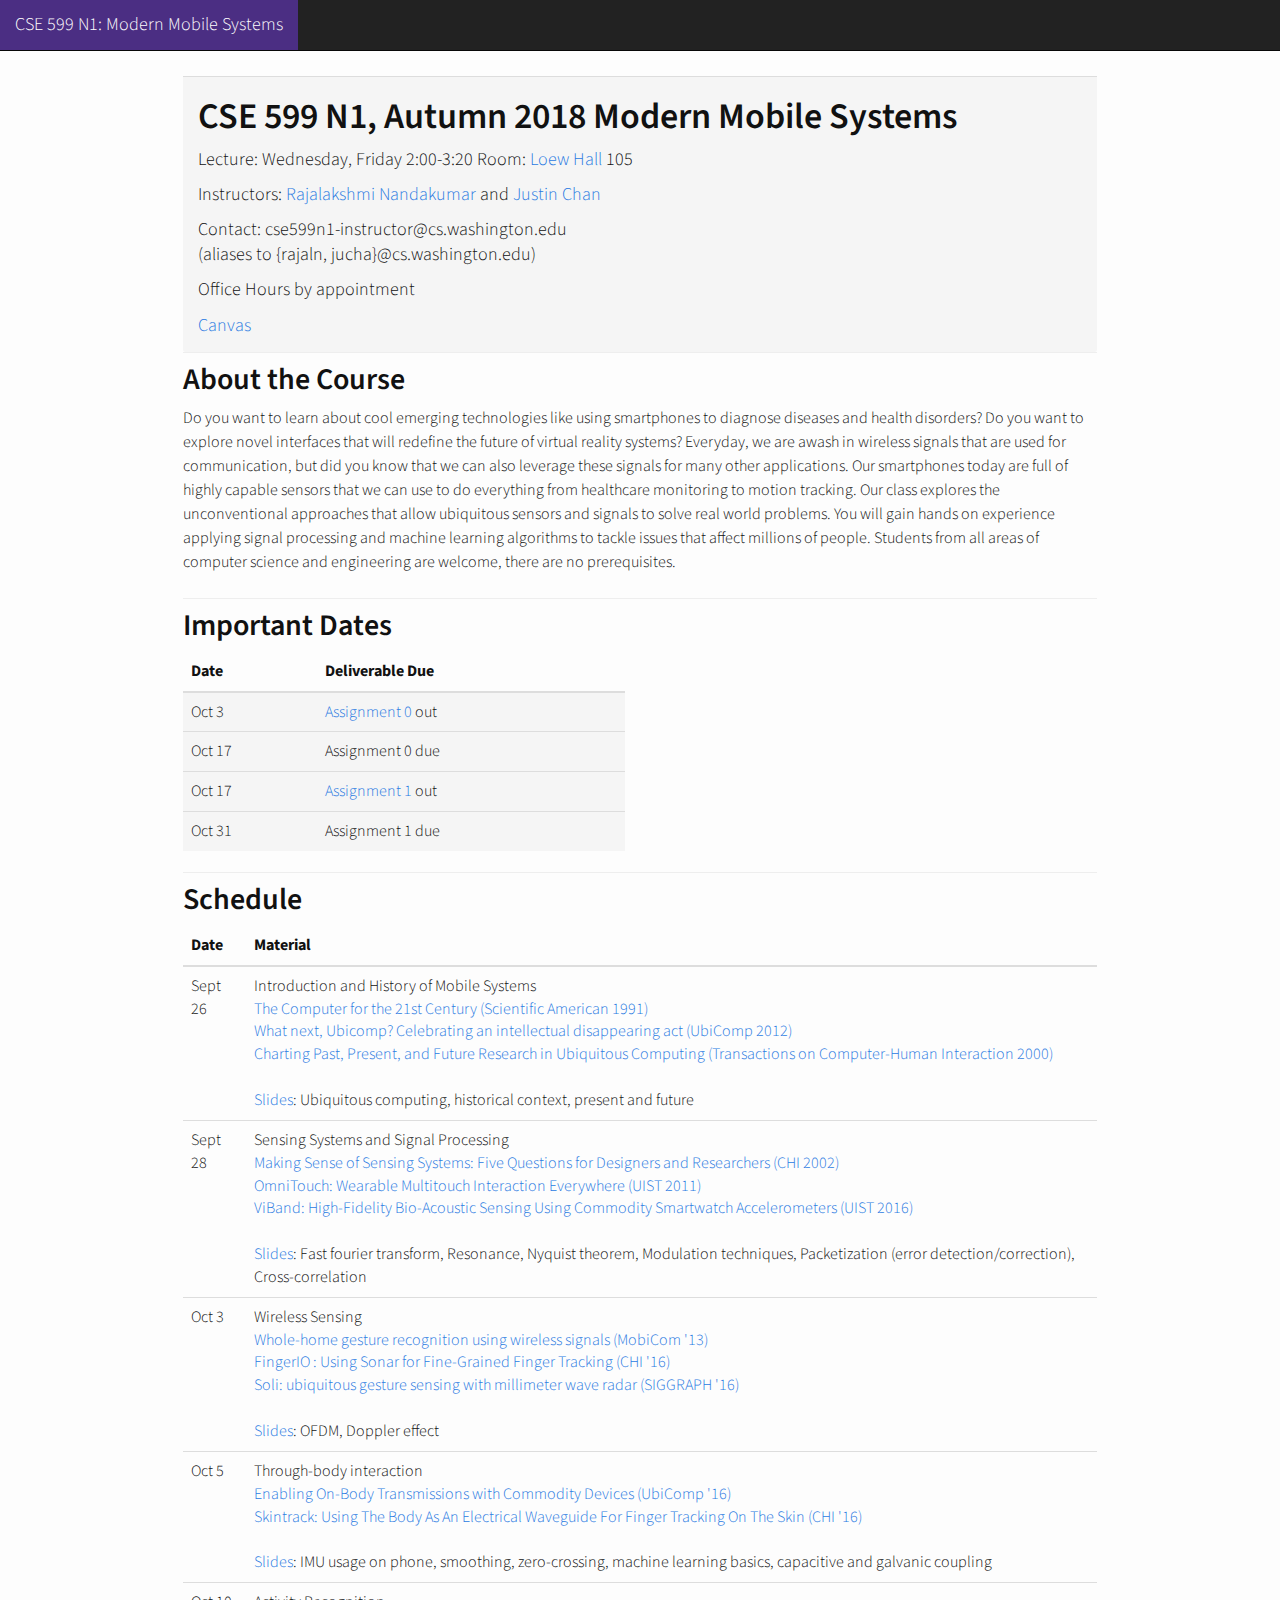
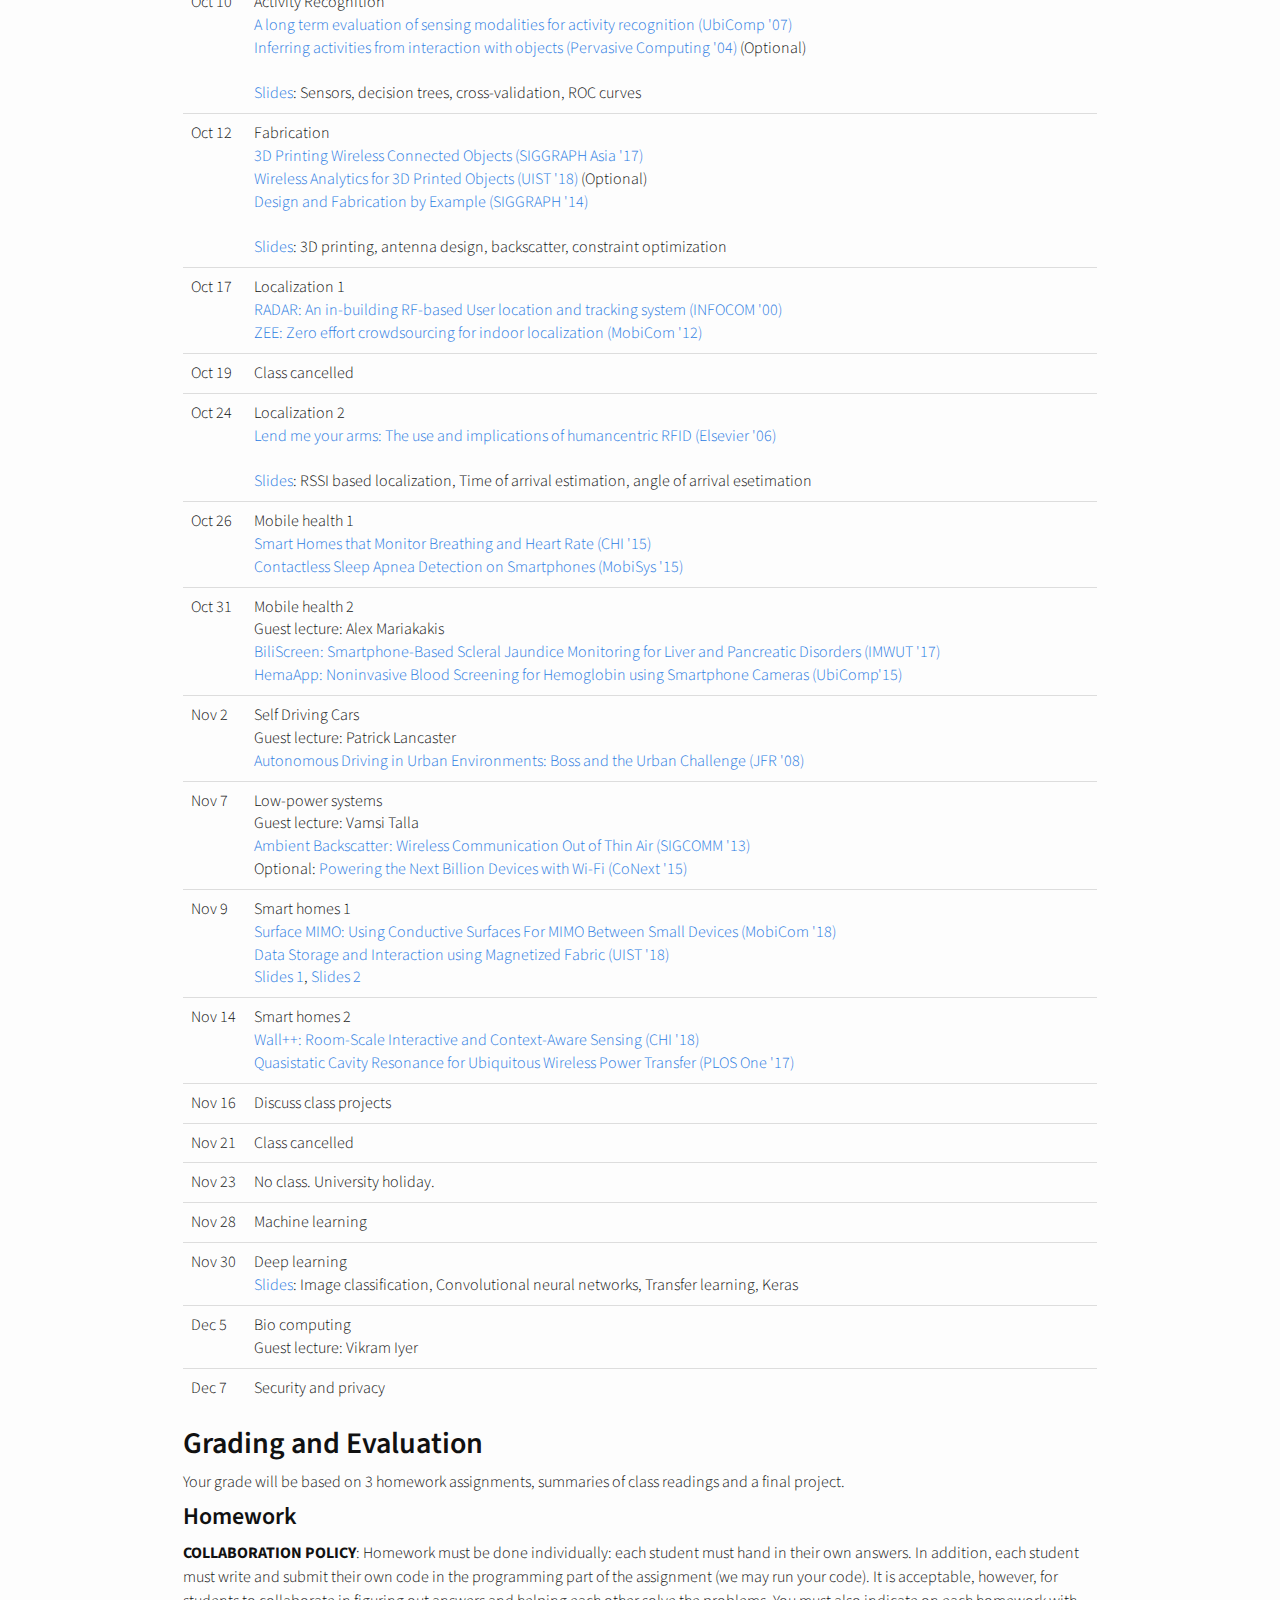
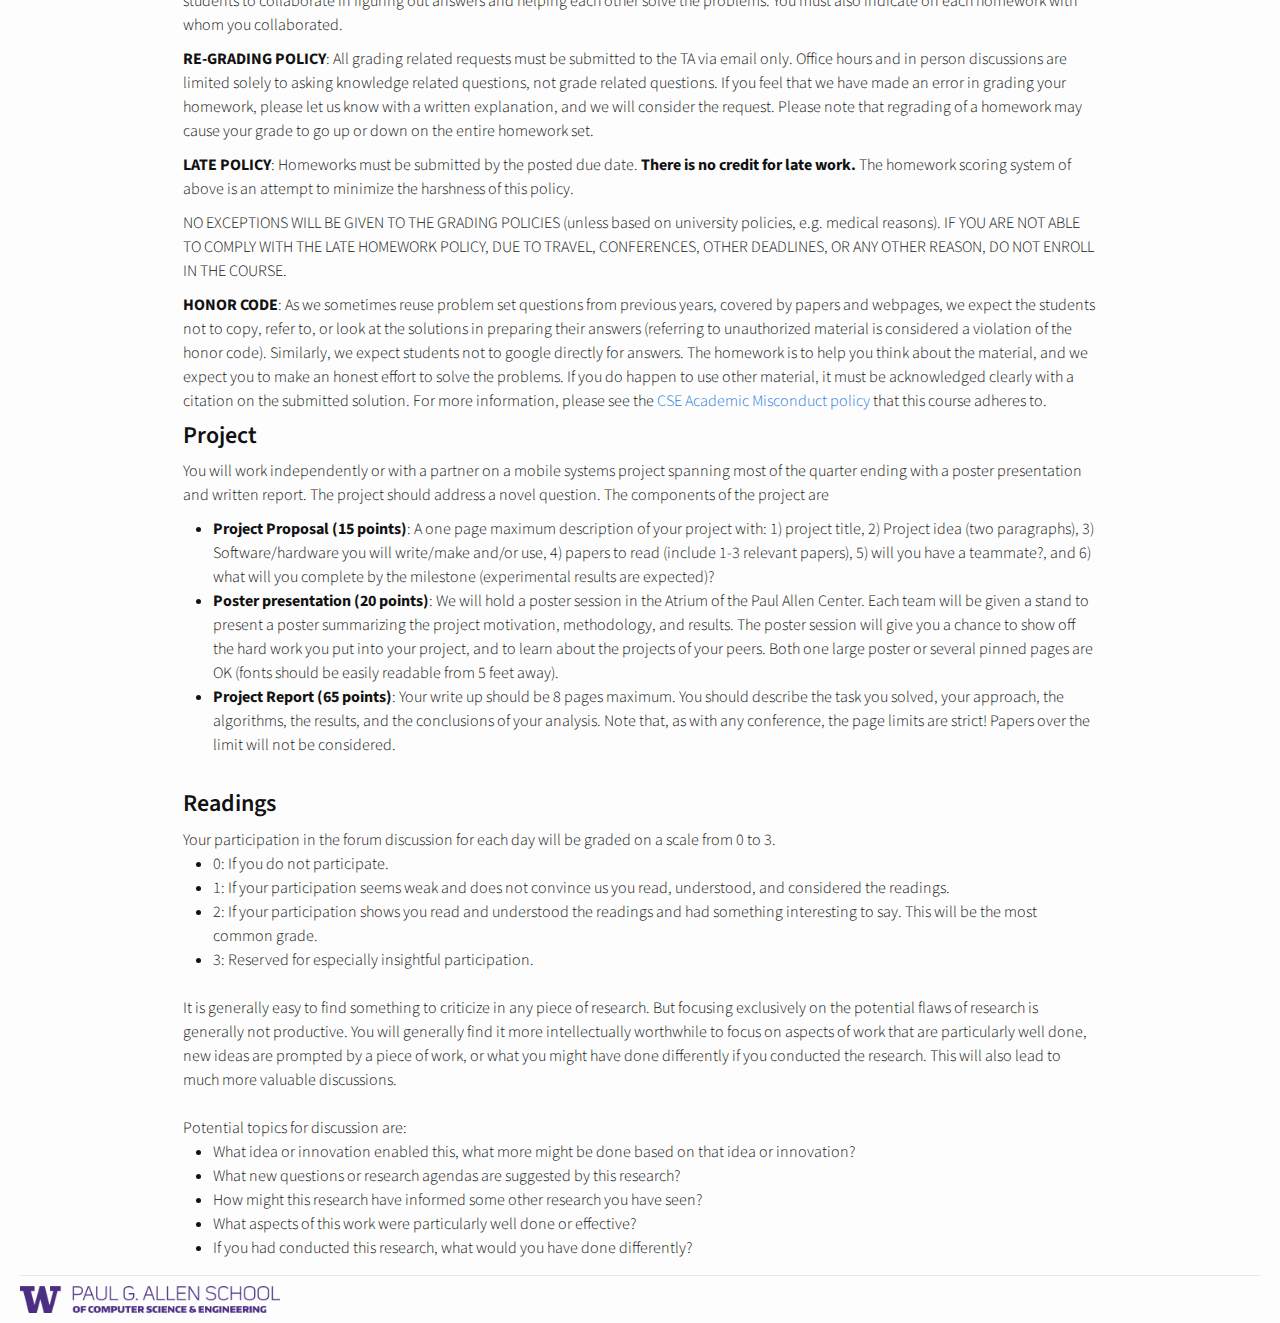
==== index.html @ 2ffba398 "a" ====
<!DOCTYPE html>
<html>

  <head>
  <meta charset="utf-8">
  <meta http-equiv="X-UA-Compatible" content="IE=edge">
  <meta name="viewport" content="width=device-width, initial-scale=1">

  <title>CSE 599 N1</title>
  <meta name="description" content="Modern Mobile">

  <link href='https://fonts.googleapis.com/css?family=Source+Sans+Pro:400,400italic,600' rel='stylesheet' type='text/css'>
  <link href='https://fonts.googleapis.com/css?family=Inconsolata:400,700' rel='stylesheet' type='text/css'>

  <link href="css/bootstrap.min.css" rel="stylesheet">
  <link rel="stylesheet" href="css/main.css">

</head>

  <body>
    <header class="site-header">

<div class="navbar navbar-inverse navbar-fixed-top">
  <div class="container-fluid">
    <div class="navbar-header">
      <a class="navbar-brand" href="./index.html">CSE 599 N1: Modern Mobile Systems</a>
    </div>
<!--     <div class="collapse navbar-collapse">
      <ul class="nav navbar-nav navbar-right">
        <li><a>17au</a></li>
      </ul>
    </div> -->
    <!-- /.nav-collapse -->
  </div><!-- /.container -->
</div><!-- /.navbar -->

</header>

<div class="container" width=50%>
    
<div class="panel-footer clearfix">
<h1>CSE 599 N1, Autumn 2018 Modern Mobile Systems</h1>

<p class="lead">Lecture: Wednesday, Friday 2:00-3:20  Room: <a href="http://www.washington.edu/maps/#!/low">Loew Hall</a> 105  </p>
<p class="lead">Instructors: <a href="http://staff.washington.edu/rajaln/">Rajalakshmi Nandakumar</a> and <a href="http://homes.cs.washington.edu/~jucha/">Justin Chan</a> </p>
<p class="lead">Contact: cse599n1-instructor@cs.washington.edu <br/>(aliases to {rajaln, jucha}@cs.washington.edu)</p>
<p class="lead">Office Hours by appointment</p>
<p class="lead"><a href="https://canvas.uw.edu/courses/1261386">Canvas</a></p>
</div>
<hr>

<h2>About the Course</h2>
Do you want to learn about cool emerging technologies like using smartphones to diagnose diseases and health disorders? Do you want to explore novel interfaces that will redefine the future of virtual reality systems? Everyday, we are awash in wireless signals that are used for communication, but did you know that we can also leverage these signals for many other applications. Our smartphones today are full of highly capable sensors that we can use to do everything from healthcare monitoring to motion tracking. Our class explores the unconventional approaches that allow ubiquitous sensors and signals to solve real world problems. You will gain hands on experience applying signal processing and machine learning algorithms to tackle issues that affect millions of people. Students from all areas of computer science and engineering are welcome, there are no prerequisites.

<br/>
<br/>
<HR>

<h2>Important Dates</h2>
<div class="row">
<div class="col-xs-12 col-sm-6">
    <table class="table">
        <thead>
            <tr>
                <th>Date</th>
                <th>Deliverable Due</th>
            </tr>
        </thead>
        <tbody>
            <tr class="active">
                <td>Oct 3</td>
                <td><a href="./a0.html">Assignment 0</a> out</td>
            </tr>
            <tr class="active">
                <td>Oct 17</td>
                <td>Assignment 0 due</td>
            </tr>
            <tr class="active">
                <td>Oct 17</td>
                <td><a href="./a1.html">Assignment 1</a> out</td>
            </tr>
            <tr class="active">
                <td>Oct 31</td>
                <td>Assignment 1 due</td>
            </tr>
        </tbody>
    </table>
</div>
<div class="col-xs-12 col-sm-8"></div>
</div>
<hr>

<h2>Schedule</h2>
<!-- <b>Disclaimer: Paper assignements are preliminary, please do not read ahead until they are finalized.</b> -->

<table class="table">
  <thead>
    <tr>
      <th>Date</th>
      <th>Material</th>
    </tr>
  </thead>
  <tbody>
    <tr>
      <td>Sept 26</td>
      <td>Introduction and History of Mobile Systems<br/>
<a href="./docs/21c.pdf">The Computer for the 21st Century (Scientific American 1991)</a><br/>
<a href="./docs/whatnext.pdf">What next, Ubicomp? Celebrating an intellectual disappearing act (UbiComp 2012)</a><br/>
<a href="./docs/millenium.pdf">Charting Past, Present, and Future Research in Ubiquitous Computing (Transactions on Computer-Human Interaction 2000)</a><br/><br/>
<a href="./docs/lecture1.pdf">Slides</a>: Ubiquitous computing, historical context, present and future
      </td>
    </tr>
    <tr>
      <td>Sept 28</td>
      <td>Sensing Systems and Signal Processing<br/>
<a href="./docs/sensing.pdf">Making Sense of Sensing Systems: Five Questions for Designers and Researchers (CHI 2002)</a><br/>
<a href="./docs/omnitouch.pdf">OmniTouch: Wearable Multitouch Interaction Everywhere (UIST 2011)</a><br/>
<a href="./docs/viband.pdf">ViBand: High-Fidelity Bio-Acoustic Sensing Using Commodity Smartwatch Accelerometers (UIST 2016)</a><br/><br/>
<a href="./docs/lecture2.pdf">Slides</a>: Fast fourier transform, Resonance, Nyquist theorem, Modulation techniques, Packetization (error detection/correction), Cross-correlation<br/>
      </td>
      </td>
    </tr>
    <tr>
      <td>Oct 3</td>
      <td>Wireless Sensing<br/>
<a href="./docs/wisee.pdf">Whole-home gesture recognition using wireless signals (MobiCom '13)</a><br/>
<a href="./docs/fingerio.pdf">FingerIO : Using Sonar for Fine-Grained Finger Tracking (CHI '16)</a><br/>
<a href="./docs/soli.pdf">Soli: ubiquitous gesture sensing with millimeter wave radar (SIGGRAPH '16)</a><br/><br/>
<a href="./docs/lecture3.pdf">Slides</a>: OFDM, Doppler effect<br/>
      </td>
    </tr>
    <tr>
      <td>Oct 5</td>
      <td>Through-body interaction<br/>
<a href="./docs/bodycomm.pdf">Enabling On-Body Transmissions with Commodity Devices (UbiComp '16)</a><br/>
<a href="./docs/skintrack.pdf">Skintrack: Using The Body As An Electrical Waveguide For Finger Tracking On The Skin (CHI '16)</a><br/><br/>
<a href="./docs/lecture4.pdf">Slides</a>: IMU usage on phone, smoothing, zero-crossing, machine learning basics, capacitive and galvanic coupling<br/>
    </td>
    </tr>
    <tr>
      <td>Oct 10</td>
      <td>Activity Recognition<br/>
<a href="./docs/longterm.pdf">A long term evaluation of sensing modalities for activity recognition (UbiComp '07)</a><br/>
<a href="./docs/objects.pdf">Inferring activities from interaction with objects (Pervasive Computing '04)</a> (Optional)<br/><br/>
<a href="./docs/lecture5.pdf">Slides</a>: Sensors, decision trees, cross-validation, ROC curves
      </td>
    </tr>
    <tr>
      <td>Oct 12</td>
      <td>Fabrication<br/>
<a href="./docs/printedwifi.pdf">3D Printing Wireless Connected Objects (SIGGRAPH Asia '17)</a><br/>
<a href="./docs/printedanalytics.pdf">Wireless Analytics for 3D Printed Objects (UIST '18)</a> (Optional)<br/>
<a href="./docs/fabbyexample.pdf">Design and Fabrication by Example (SIGGRAPH '14)</a><br/><br/>
<a href="./docs/lecture6.pdf">Slides</a>: 3D printing, antenna design, backscatter, constraint optimization
    </td>
    </tr>
    <tr>
      <td>Oct 17</td>
      <td>Localization 1<br/>
<a href="./docs/radar.pdf">RADAR: An in-building RF-based User location and tracking system (INFOCOM '00)</a><br/>
<a href="./docs/zee.pdf">ZEE: Zero effort crowdsourcing for indoor localization (MobiCom '12)</a><br/>
      </td>
    </tr>
    <tr>
      <td>Oct 19</td>
      <td>Class cancelled<br/>
      </td>
    </tr>
    <tr>
      <td>Oct 24</td>
      <td>Localization 2<br/>
<a href="./docs/rfidloc.pdf">Lend me your arms: The use and implications of humancentric RFID (Elsevier '06)</a><br/><br/>
<a href="./docs/lecture7.pdf">Slides</a>: RSSI based localization, Time of arrival estimation, angle of arrival esetimation
      </td>
    </tr>
    <tr>
      <td>Oct 26</td>
      <td>Mobile health 1<br/>
<a href="./docs/vitalradio.pdf">Smart Homes that Monitor Breathing and Heart Rate (CHI '15)</a><br/>
<a href="./docs/apneaapp.pdf">Contactless Sleep Apnea Detection on Smartphones (MobiSys '15)</a><br/>
      </td>
    </tr>
    <tr>
      <td>Oct 31</td>
      <td>Mobile health 2<br/>
        Guest lecture: Alex Mariakakis<br/>
<a href="./docs/biliscreen.pdf">BiliScreen: Smartphone-Based Scleral Jaundice Monitoring for Liver and Pancreatic Disorders (IMWUT '17)</a><br/>
<a href="./docs/hemaapp.pdf">HemaApp: Noninvasive Blood Screening for Hemoglobin using Smartphone Cameras (UbiComp'15)</a><br/>
    </td>
    </tr>
    <tr>
      <td>Nov 2</td>
      <td>Self Driving Cars<br/>
        Guest lecture: Patrick Lancaster<br/>
<a href="./docs/driving.pdf">Autonomous Driving in Urban Environments: Boss and the Urban Challenge (JFR '08)</a><br/>
      </td>
    </tr>
    <tr>
      <td>Nov 7</td>
      <td>Low-power systems<br/>
Guest lecture: Vamsi Talla <br/>
<a href="./docs/abc.pdf">Ambient Backscatter: Wireless Communication Out of Thin Air (SIGCOMM '13)</a><br/>
Optional: <a href="./docs/powifi.pdf">Powering the Next Billion Devices with Wi-Fi (CoNext '15)</a><br/>
      </td>
    </tr>
    <tr>
      <td>Nov 9</td>
      <td>Smart homes 1<br/>
<a href="./docs/surfacemimo.pdf">Surface MIMO: Using Conductive Surfaces For MIMO Between Small Devices (MobiCom '18)</a><br/>
<a href="./docs/smartfabrics.pdf"> Data Storage and Interaction using Magnetized Fabric (UIST '18)</a><br/>
<a href="./docs/surfacemimoslides.pdf">Slides 1</a>, <a href="./docs/magfabslides.pdf">Slides 2</a>
      </td>
    </tr>
    <tr>
      <td>Nov 14</td>
      <td>Smart homes 2<br/>
<a href="./docs/wallplusplus.pdf">Wall++: Room-Scale Interactive and Context-Aware Sensing (CHI '18)</a><br/>
<a href="./docs/charging.pdf">Quasistatic Cavity Resonance for Ubiquitous Wireless Power Transfer (PLOS One '17)</a><br/>
      </td>
    </tr>
    <tr>
      <td>Nov 16</td>
      <td>Discuss class projects<br/>
      </td>
    </tr>
    <tr>
      <td>Nov 21</td>
      <td>Class cancelled<br/>
      </td>
    </tr>
    <tr>
      <td>Nov 23</td>
      <td>No class. University holiday.</td>
    </tr>
    <tr>
      <td>Nov 28</td>
      <td>Machine learning<br/>
      </td>
    </tr>
    <tr>
      <td>Nov 30</td>
      <td>Deep learning<br/>
<a href="./docs/deeplearning.pdf">Slides</a>: Image classification, Convolutional neural networks, Transfer learning, Keras
      </td>
    </tr>
    <tr>
      <td>Dec 5</td>
      <td>Bio computing<br/>
        Guest lecture: Vikram Iyer
      </td>
    </tr>
    <tr>
      <td>Dec 7</td>
      <td>Security and privacy<br/>
      </td>
    </tr>
</tbody>
</table>

</ul>

<h2>Grading and Evaluation</h2>
<p>
Your grade will be based on 3 homework assignments, summaries of class readings and a final project. 
</p>

<h3>Homework</h3> 

<p>
<b>COLLABORATION POLICY</b>: Homework must be done individually: each student must hand in their own answers. In addition, each student must write and submit their own code in the programming part of the assignment (we may run your code). It is acceptable, however, for students to collaborate in figuring out answers and helping each other solve the problems. You must also indicate on each homework with whom you collaborated.
</p>

<p>
<b>RE-GRADING POLICY</b>: All grading related requests must be submitted to the TA via email only. Office hours and in person discussions are limited solely to asking knowledge related questions, not grade related questions. If you feel that we have made an error in grading your homework, please let us know with a written explanation, and we will consider the request. Please note that regrading of a homework may cause your grade to go up or down on the entire homework set.
</p>

<p>
<b>LATE POLICY</b>: Homeworks must be submitted by the posted due date. <b>There is no credit for late work.</b> The homework scoring system of above is an attempt to minimize the harshness of this policy.
</p>

<p>
NO EXCEPTIONS WILL BE GIVEN TO THE GRADING POLICIES (unless based on university policies, e.g. medical reasons). IF YOU ARE NOT ABLE TO COMPLY WITH THE LATE HOMEWORK POLICY, DUE TO TRAVEL, CONFERENCES, OTHER DEADLINES, OR ANY OTHER REASON, DO NOT ENROLL IN THE COURSE.
</p>

<p>
<b>HONOR CODE</b>: As we sometimes reuse problem set questions from previous years, covered by papers and webpages, we expect the students not to copy, refer to, or look at the solutions in preparing their answers (referring to unauthorized material is considered a violation of the honor code). Similarly, we expect students not to google directly for answers. The homework is to help you think about the material, and we expect you to make an honest effort to solve the problems. If you do happen to use other material, it must be acknowledged clearly with a citation on the submitted solution. For more information, please see the <a href="https://www.cs.washington.edu/students/policies/misconduct">CSE Academic Misconduct policy</a> that this course adheres to. 
</p>

<h3>Project</h3>
<p>You will work independently or with a partner on a mobile systems project spanning most of the quarter ending with a poster presentation and written report. The project should address a novel question. The components of the project are</p>
<ul>
  <li><b>Project Proposal (15 points)</b>: A one page maximum description of your project with: 1) project title, 2) Project idea (two paragraphs), 3) Software/hardware you will write/make and/or use, 4) papers to read (include 1-3 relevant papers), 5) will you have a teammate?, and 6) what will you complete by the milestone (experimental results are expected)?</li>
  <li><b>Poster presentation (20 points)</b>: We will hold a poster session in the Atrium of the Paul Allen Center. Each team will be given a stand to present a poster summarizing the project motivation, methodology, and results. The poster session will give you a chance to show off the hard work you put into your project, and to learn about the projects of your peers. Both one large poster or several pinned pages are OK (fonts should be easily readable from 5 feet away).</li>
  <li><b>Project Report (65 points)</b>: Your write up should be 8 pages maximum. You should describe the task you solved, your approach, the algorithms, the results, and the conclusions of your analysis. Note that, as with any conference, the page limits are strict! Papers over the limit will not be considered.</li>
</ul>
<br/>

<h3>Readings</h3>
Your participation in the forum discussion for each day will be graded on a scale from 0 to 3.<br/>

<ul>
<li>0: If you do not participate.</li>
<li>1: If your participation seems weak and does not convince us you read, understood, and considered the readings.</li>
<li>2: If your participation shows you read and understood the readings and had something interesting to say. This will be the most common grade.</li>
<li>3: Reserved for especially insightful participation.</li>
</ul>

<br/>
It is generally easy to find something to criticize in any piece of research. But focusing exclusively on the potential flaws of research is generally not productive. You will generally find it more intellectually worthwhile to focus on aspects of work that are particularly well done, new ideas are prompted by a piece of work, or what you might have done differently if you conducted the research. This will also lead to much more valuable discussions.
<br/>
<br/>
Potential topics for discussion are:<br/>

<ul>
<li>What idea or innovation enabled this, what more might be done based on that idea or innovation?</li>
<li>What new questions or research agendas are suggested by this research?</li>
<li>How might this research have informed some other research you have seen?</li>
<li>What aspects of this work were particularly well done or effective?</li>
<li>If you had conducted this research, what would you have done differently?</li>
</ul>

</div>

<footer class="site-footer">
    <div class="cse-wordmark"><img src="img/CSEWordmark_sm.png" alt="CSE Wordmark" /></div>
</footer>

<script src="js/bootstrap.min.js"></script>

  </body>

</html>
---- css/main.css ----
/**
 * Reset some basic elements
 */
body, h1, h2, h3, h4, h5, h6,
p, blockquote, pre, hr,
dl, dd, ol, ul, figure {
  margin: 0;
  padding: 0; }


p.lead {
  margin-bottom: 4px;
  font-size: 18px;
}
.container{
  padding-right:10%;
  padding-left:10%;
  margin-right:auto;
  margin-left:auto
}
/**
 * Basic styling
 */
body {
  font: 300 16px/1.5 "Source Sans Pro", "Helvetica Neue", Helvetica, Arial, sans-serif;
  color: #111;
  background-color: #fdfdfd;
  -webkit-text-size-adjust: 100%;
  -webkit-font-feature-settings: "kern" 1;
  -moz-font-feature-settings: "kern" 1;
  -o-font-feature-settings: "kern" 1;
  font-feature-settings: "kern" 1;
  font-kerning: normal; }

/**
 * Set `margin-bottom` to maintain vertical rhythm
 */
h1, h2, h3, h4, h5, h6,
p, blockquote, pre,
ul, ol, dl, figure,
.highlight {
  margin-bottom: 10px;
  margin-top: 10px; }

/**
 * Images
 */
img {
  max-width: 100%;
  vertical-align: middle; }

/**
 * Figures
 */
figure > img {
  display: block; }

figcaption {
  font-size: 14px; }

/**
 * Lists
 */
ul, ol {
  margin-left: 30px;
  margin-bottom: 0;
  margin-top: 0; }

li > ul,
li > ol {
  margin-bottom: 0;
  margin-top: 0;  }

/**
 * Headings
 */
h1, h2, h3, h4, h5, h6 {
  font-weight: 300; }

/**
 * Links
 */
a {
  color: #2a7ae2;
  text-decoration: none; }
  a:visited {
    color: #1756a9; }
  a:hover {
    color: #111;
    text-decoration: underline; }

/**
 * Blockquotes
 */
blockquote {
  color: #828282;
  border-left: 4px solid #e8e8e8;
  padding-left: 15px;
  font-size: 18px;
  letter-spacing: -1px;
  font-style: italic; }
  blockquote > :last-child {
    margin-bottom: 0; }

/**
 * Code formatting
 */
pre,
code {
  font-size: 15px;
  border: 1px solid #e8e8e8;
  border-radius: 3px;
  background-color: #eef; }

code {
  padding: 1px 5px; }

pre {
  padding: 8px 12px;
  overflow-x: auto; }
  pre > code {
    border: 0;
    padding-right: 0;
    padding-left: 0; }

/**
 * Wrapper
 */
.wrapper {
  max-width: -webkit-calc(800px - (30px * 2));
  max-width: calc(800px - (30px * 2));
  margin-right: auto;
  margin-left: auto;
  padding-right: 30px;
  padding-left: 30px; }
  @media screen and (max-width: 800px) {
    .wrapper {
      max-width: -webkit-calc(800px - (30px));
      max-width: calc(800px - (30px));
      padding-right: 15px;
      padding-left: 15px; } }

/**
 * Clearfix
 */
.wrapper:after, .footer-col-wrapper:after {
  content: "";
  display: table;
  clear: both; }

/**
 * Icons
 */
.icon > svg {
  display: inline-block;
  width: 16px;
  height: 16px;
  vertical-align: middle; }
  .icon > svg path {
    fill: #828282; }

/**
 * Site header
 */
.site-header {
  border-top: 5px solid #424242;
  border-bottom: 1px solid #e8e8e8;
  min-height: 56px;
  position: relative; }

.site-title {
  font-size: 26px;
  line-height: 56px;
  letter-spacing: -1px;
  margin-bottom: 0;
  float: left; }
  .site-title, .site-title:visited {
    color: #424242; }

.site-nav {
  float: right;
  line-height: 56px; }
  .site-nav .menu-icon {
    display: none; }
  .site-nav .page-link {
    color: #111;
    line-height: 1.5; }
    .site-nav .page-link:not(:last-child) {
      margin-right: 20px; }
  @media screen and (max-width: 600px) {
    .site-nav {
      position: absolute;
      top: 9px;
      right: 15px;
      background-color: #fdfdfd;
      border: 1px solid #e8e8e8;
      border-radius: 5px;
      text-align: right; }
      .site-nav .menu-icon {
        display: block;
        float: right;
        width: 36px;
        height: 26px;
        line-height: 0;
        padding-top: 10px;
        text-align: center; }
        .site-nav .menu-icon > svg {
          width: 18px;
          height: 15px; }
          .site-nav .menu-icon > svg path {
            fill: #424242; }
      .site-nav .trigger {
        clear: both;
        display: none; }
      .site-nav:hover .trigger {
        display: block;
        padding-bottom: 5px; }
      .site-nav .page-link {
        display: block;
        padding: 5px 10px;
        margin-left: 20px; }
        .site-nav .page-link:not(:last-child) {
          margin-right: 0; } }

/**
 * Site footer
 */
.site-footer {
  border-top: 1px solid #e8e8e8;
  margin: 0 20px;
  padding: 30px 0;
  margin-top: 15px; }

.footer-heading {
  font-size: 18px;
  margin-bottom: 15px; }

.contact-list,
.social-media-list {
  list-style: none;
  margin-left: 0; }

.footer-col-wrapper {
  font-size: 15px;
  color: #828282;
  margin-left: -15px; }

.footer-col {
  float: left;
  margin-bottom: 15px;
  padding-left: 15px; }

.footer-col-1 {
  width: -webkit-calc(35% - (30px / 2));
  width: calc(35% - (30px / 2)); }

.footer-col-2 {
  width: -webkit-calc(20% - (30px / 2));
  width: calc(20% - (30px / 2)); }

.footer-col-3 {
  width: -webkit-calc(45% - (30px / 2));
  width: calc(45% - (30px / 2)); }

.cse-wordmark {
    width:260px;
    float:left;
    margin-bottom: 10px;
}

.site-footer-right{
    float:right;
}

@media screen and (max-width: 800px) {
  .footer-col-1,
  .footer-col-2 {
    width: -webkit-calc(50% - (30px / 2));
    width: calc(50% - (30px / 2)); }

  .footer-col-3 {
    width: -webkit-calc(100% - (30px / 2));
    width: calc(100% - (30px / 2)); } }
@media screen and (max-width: 600px) {
  .footer-col {
    float: none;
    width: -webkit-calc(100% - (30px / 2));
    width: calc(100% - (30px / 2)); } }
/**
 * Page content
 */
.page-content {
  padding: 30px 0; }

.page-heading {
  font-size: 20px; }

.post-list {
  margin-left: 0;
  list-style: none; }
  .post-list > li {
    margin-bottom: 30px; }

.post-meta {
  font-size: 14px;
  color: #828282; }

.post-link {
  display: block;
  font-size: 24px; }

/**
 * Posts
 */
.post-header {
  margin-bottom: 30px; }

.post-title {
  font-size: 42px;
  letter-spacing: -1px;
  line-height: 1; }
  @media screen and (max-width: 800px) {
    .post-title {
      font-size: 36px; } }

.post-content {
  margin-bottom: 30px; }
  .post-content h2 {
    font-size: 32px; }
    @media screen and (max-width: 800px) {
      .post-content h2 {
        font-size: 28px; } }
  .post-content h3 {
    font-size: 26px; }
    @media screen and (max-width: 800px) {
      .post-content h3 {
        font-size: 22px; } }
  .post-content h4 {
    font-size: 20px; }
    @media screen and (max-width: 800px) {
      .post-content h4 {
        font-size: 18px; } }

/**
 * Syntax highlighting styles
 */
.highlight {
  background: #fff; }
  .highlight .c {
    color: #998;
    font-style: italic; }
  .highlight .err {
    color: #a61717;
    background-color: #e3d2d2; }
  .highlight .k {
    font-weight: bold; }
  .highlight .o {
    font-weight: bold; }
  .highlight .cm {
    color: #998;
    font-style: italic; }
  .highlight .cp {
    color: #999;
    font-weight: bold; }
  .highlight .c1 {
    color: #998;
    font-style: italic; }
  .highlight .cs {
    color: #999;
    font-weight: bold;
    font-style: italic; }
  .highlight .gd {
    color: #000;
    background-color: #fdd; }
  .highlight .gd .x {
    color: #000;
    background-color: #faa; }
  .highlight .ge {
    font-style: italic; }
  .highlight .gr {
    color: #a00; }
  .highlight .gh {
    color: #999; }
  .highlight .gi {
    color: #000;
    background-color: #dfd; }
  .highlight .gi .x {
    color: #000;
    background-color: #afa; }
  .highlight .go {
    color: #888; }
  .highlight .gp {
    color: #555; }
  .highlight .gs {
    font-weight: bold; }
  .highlight .gu {
    color: #aaa; }
  .highlight .gt {
    color: #a00; }
  .highlight .kc {
    font-weight: bold; }
  .highlight .kd {
    font-weight: bold; }
  .highlight .kp {
    font-weight: bold; }
  .highlight .kr {
    font-weight: bold; }
  .highlight .kt {
    color: #458;
    font-weight: bold; }
  .highlight .m {
    color: #099; }
  .highlight .s {
    color: #d14; }
  .highlight .na {
    color: #008080; }
  .highlight .nb {
    color: #0086B3; }
  .highlight .nc {
    color: #458;
    font-weight: bold; }
  .highlight .no {
    color: #008080; }
  .highlight .ni {
    color: #800080; }
  .highlight .ne {
    color: #900;
    font-weight: bold; }
  .highlight .nf {
    color: #900;
    font-weight: bold; }
  .highlight .nn {
    color: #555; }
  .highlight .nt {
    color: #000080; }
  .highlight .nv {
    color: #008080; }
  .highlight .ow {
    font-weight: bold; }
  .highlight .w {
    color: #bbb; }
  .highlight .mf {
    color: #099; }
  .highlight .mh {
    color: #099; }
  .highlight .mi {
    color: #099; }
  .highlight .mo {
    color: #099; }
  .highlight .sb {
    color: #d14; }
  .highlight .sc {
    color: #d14; }
  .highlight .sd {
    color: #d14; }
  .highlight .s2 {
    color: #d14; }
  .highlight .se {
    color: #d14; }
  .highlight .sh {
    color: #d14; }
  .highlight .si {
    color: #d14; }
  .highlight .sx {
    color: #d14; }
  .highlight .sr {
    color: #009926; }
  .highlight .s1 {
    color: #d14; }
  .highlight .ss {
    color: #990073; }
  .highlight .bp {
    color: #999; }
  .highlight .vc {
    color: #008080; }
  .highlight .vg {
    color: #008080; }
  .highlight .vi {
    color: #008080; }
  .highlight .il {
    color: #099; }

.bs-callout {
  padding: 20px;
  margin: 20px 0;
  border: 1px solid #eee;
  border-left-width: 5px;
  border-radius: 3px; }

.bs-callout h4 {
  margin-top: 0;
  margin-bottom: 5px; }

.bs-callout p:last-child {
  margin-bottom: 0; }

.bs-callout code {
  border-radius: 3px; }

.bs-callout + .bs-callout {
  margin-top: -5px; }

.bs-callout-default {
  border-left-color: #777; }

.bs-callout-default h4 {
  color: #777; }

.bs-callout-primary {
  border-left-color: #428bca; }

.bs-callout-primary h4 {
  color: #428bca; }

.bs-callout-success {
  border-left-color: #5cb85c; }

.bs-callout-success h4 {
  color: #5cb85c; }

.bs-callout-danger {
  border-left-color: #d9534f; }

.bs-callout-danger h4 {
  color: #d9534f; }

.bs-callout-warning {
  border-left-color: #f0ad4e; }

.bs-callout-warning h4 {
  color: #f0ad4e; }

.bs-callout-info {
  border-left-color: #5bc0de; }

.bs-callout-info h4 {
  color: #5bc0de; }

.site-header {
  border-bottom-style: none; }

.site-footer {
  padding: 10px 0;
  }

body {
  padding-top: 20px; }

h1, h2, h3, h4 {
  font-weight: 600; }

pre, code {
  font-family: "Inconsolata", monospace;
  font-size: 100%;
  background-color: #f7f7f9; }

code {
  border: none; }

*[id]:before {
  display: block;
  content: " ";
  margin-top: -60px;
  height: 60px;
  visibility: hidden; }

.navbar-inverse .navbar-brand {
  background-color: #4b2e83;
  color: white; }

.navbar-inverse .navbar-brand:hover,
.navbar-inverse .navbar-brand:focus {
  background-color: #4b2e83; }

.navbar-inverse .navbar-nav > li > a {
  color: white; }

.navbar-inverse .navbar-nav > li > a:hover,
.navbar-inverse .navbar-nav > li > a:focus {
  color: #b7a57a; }

.navbar-right {
  background-color: #4b2e83; }

.navbar-inverse .navbar-right > li > a:hover,
.navbar-inverse .navbar-right > li > a:focus {
  color: white; }

blockquote {
  color: #111;
  font-style: normal; }

.nav-box {
    border: 1px solid #ccc;
    background-color: #eee;
    float: right;
    width: 10em;
    margin: 0px 20px 0px 20px
}

.nav-box ul {
    list-style: none;
    margin: 0px 10px 10px 20px;
}

.nav-box-header {
    font-weight: bolder;
    margin: 10px 10px 0px 10px;
}
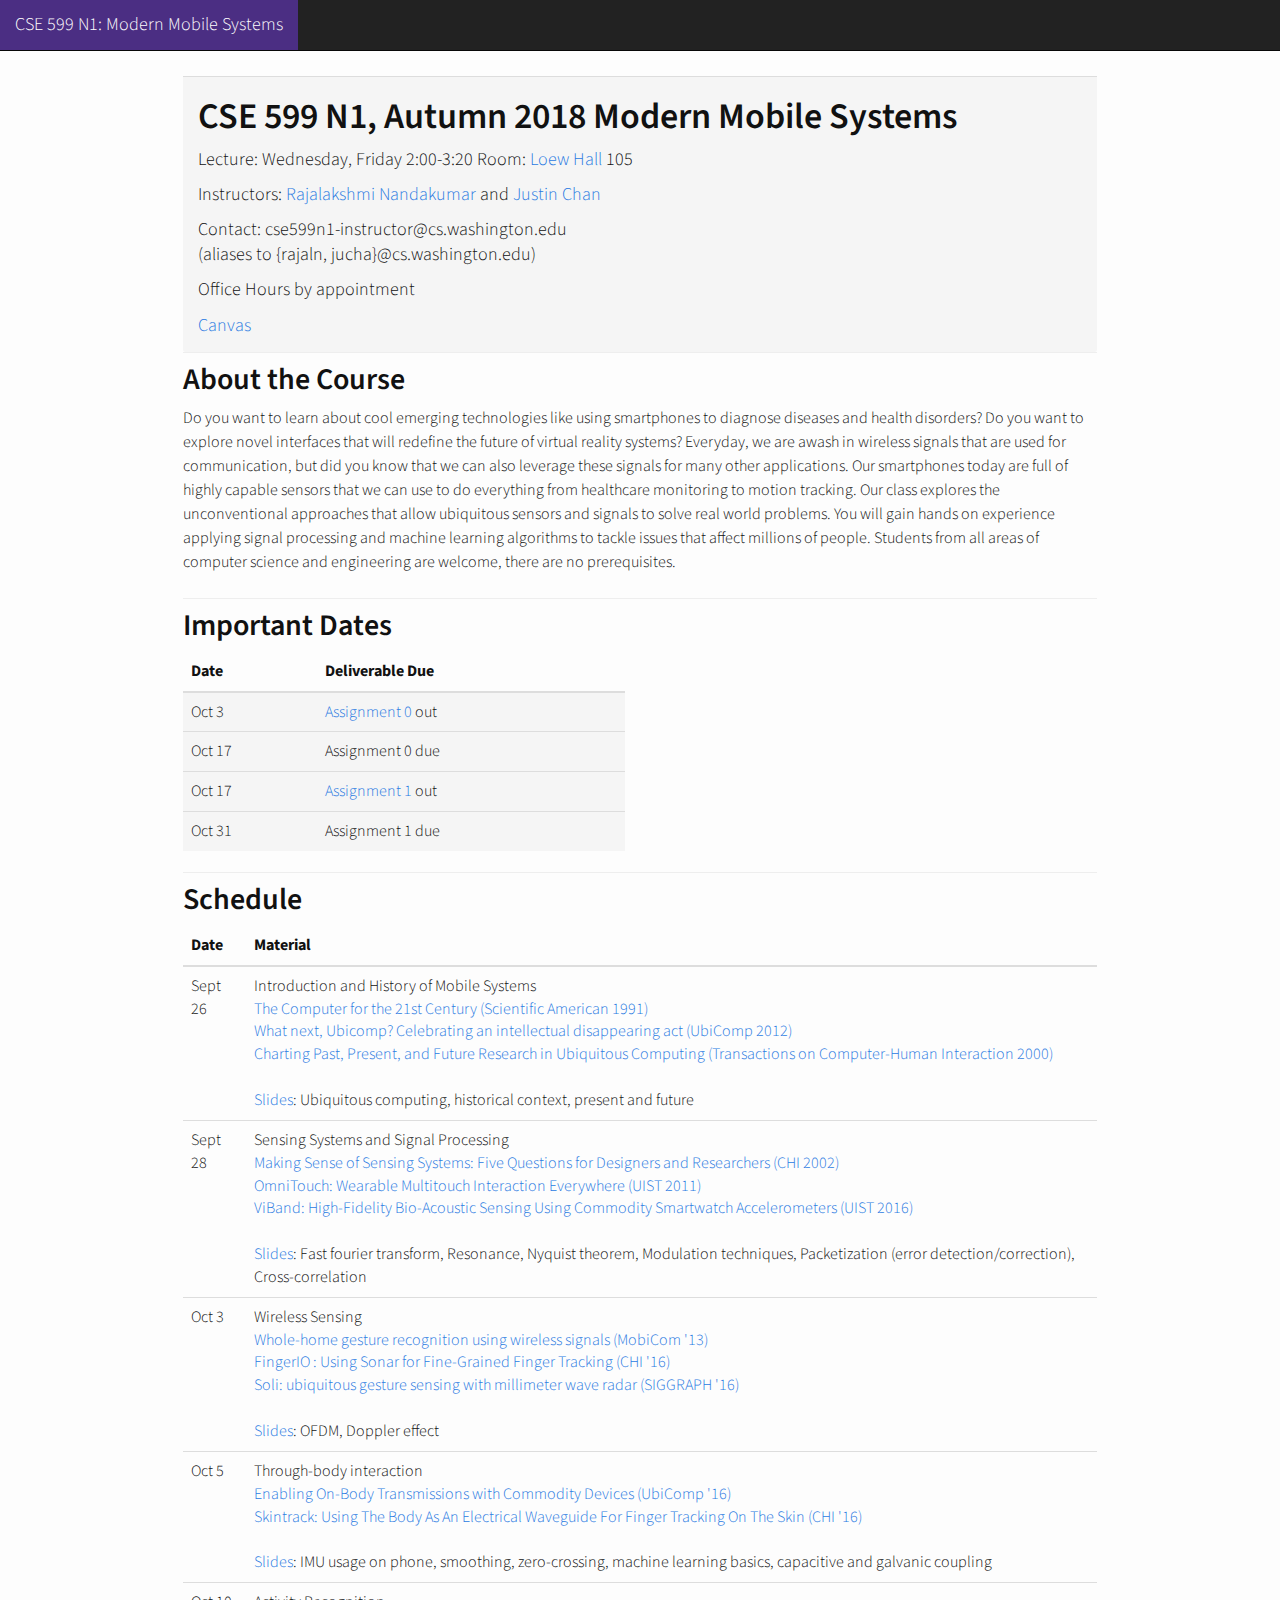
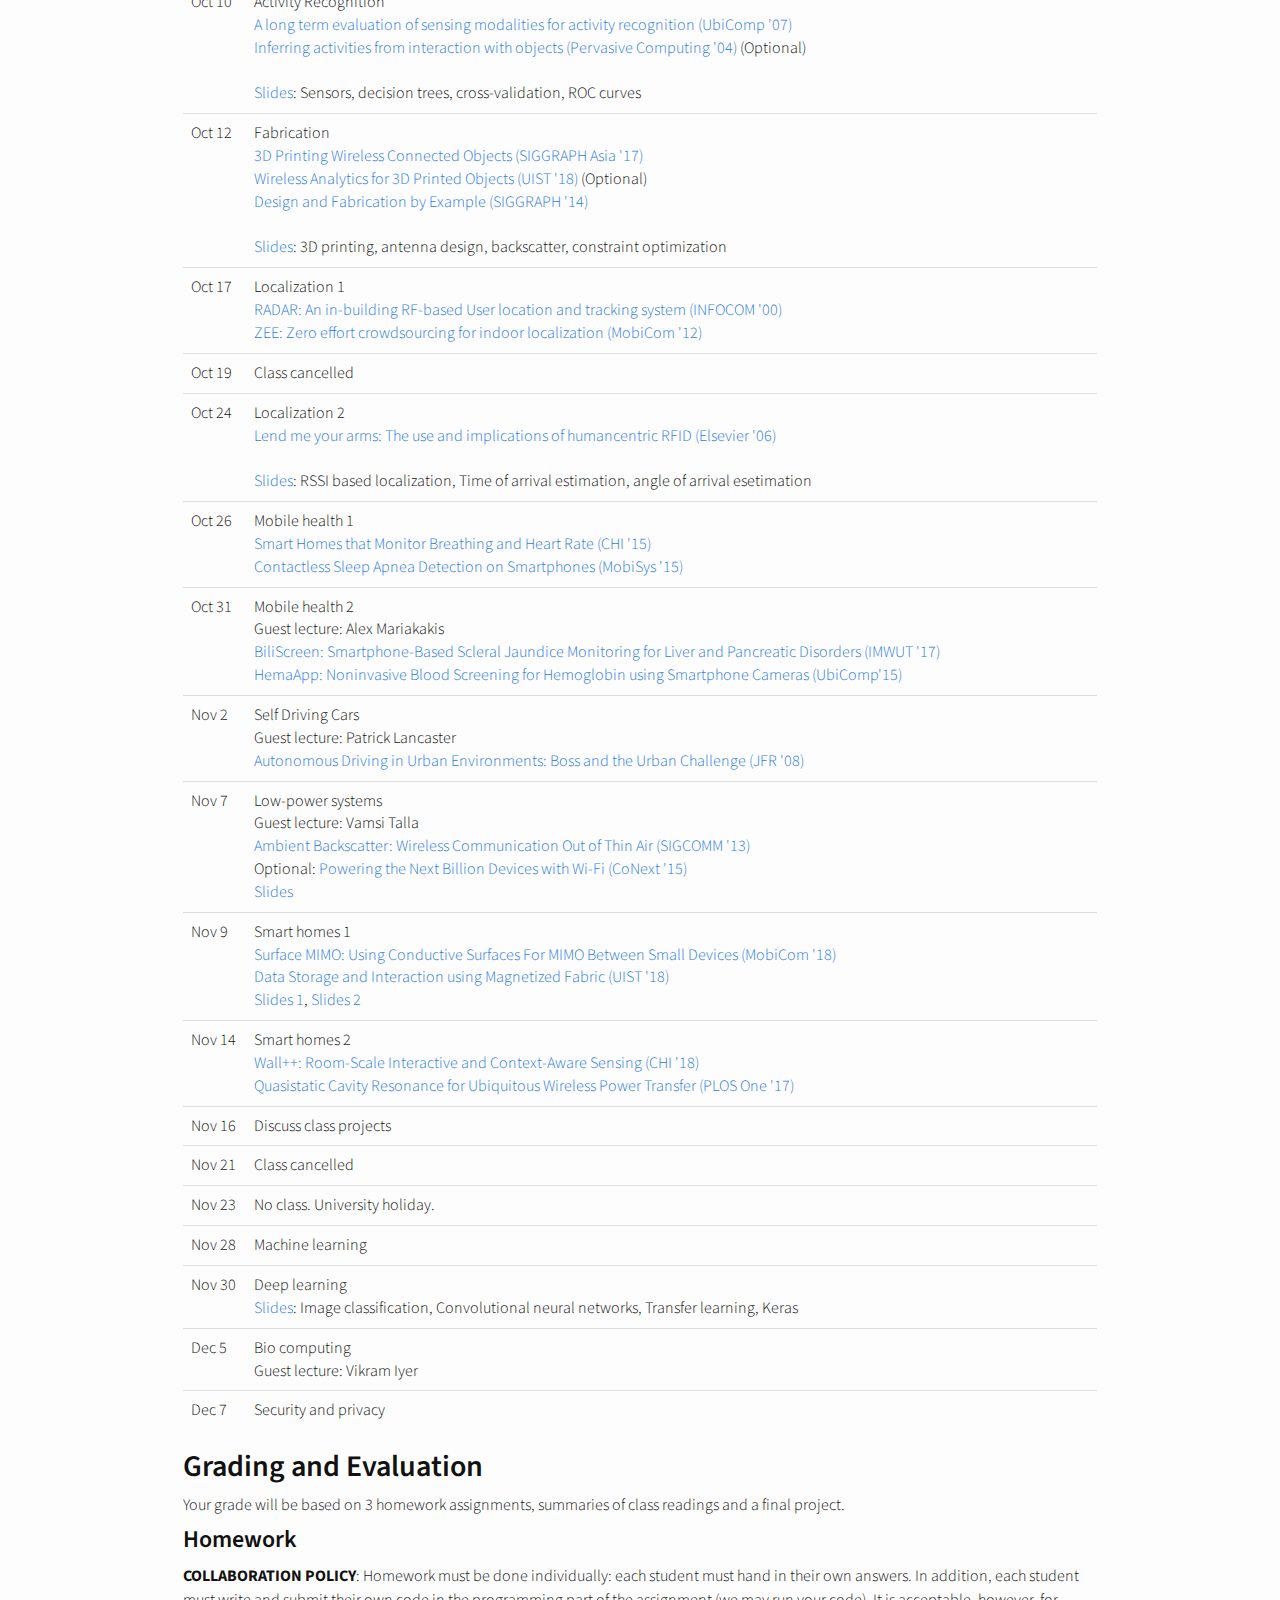
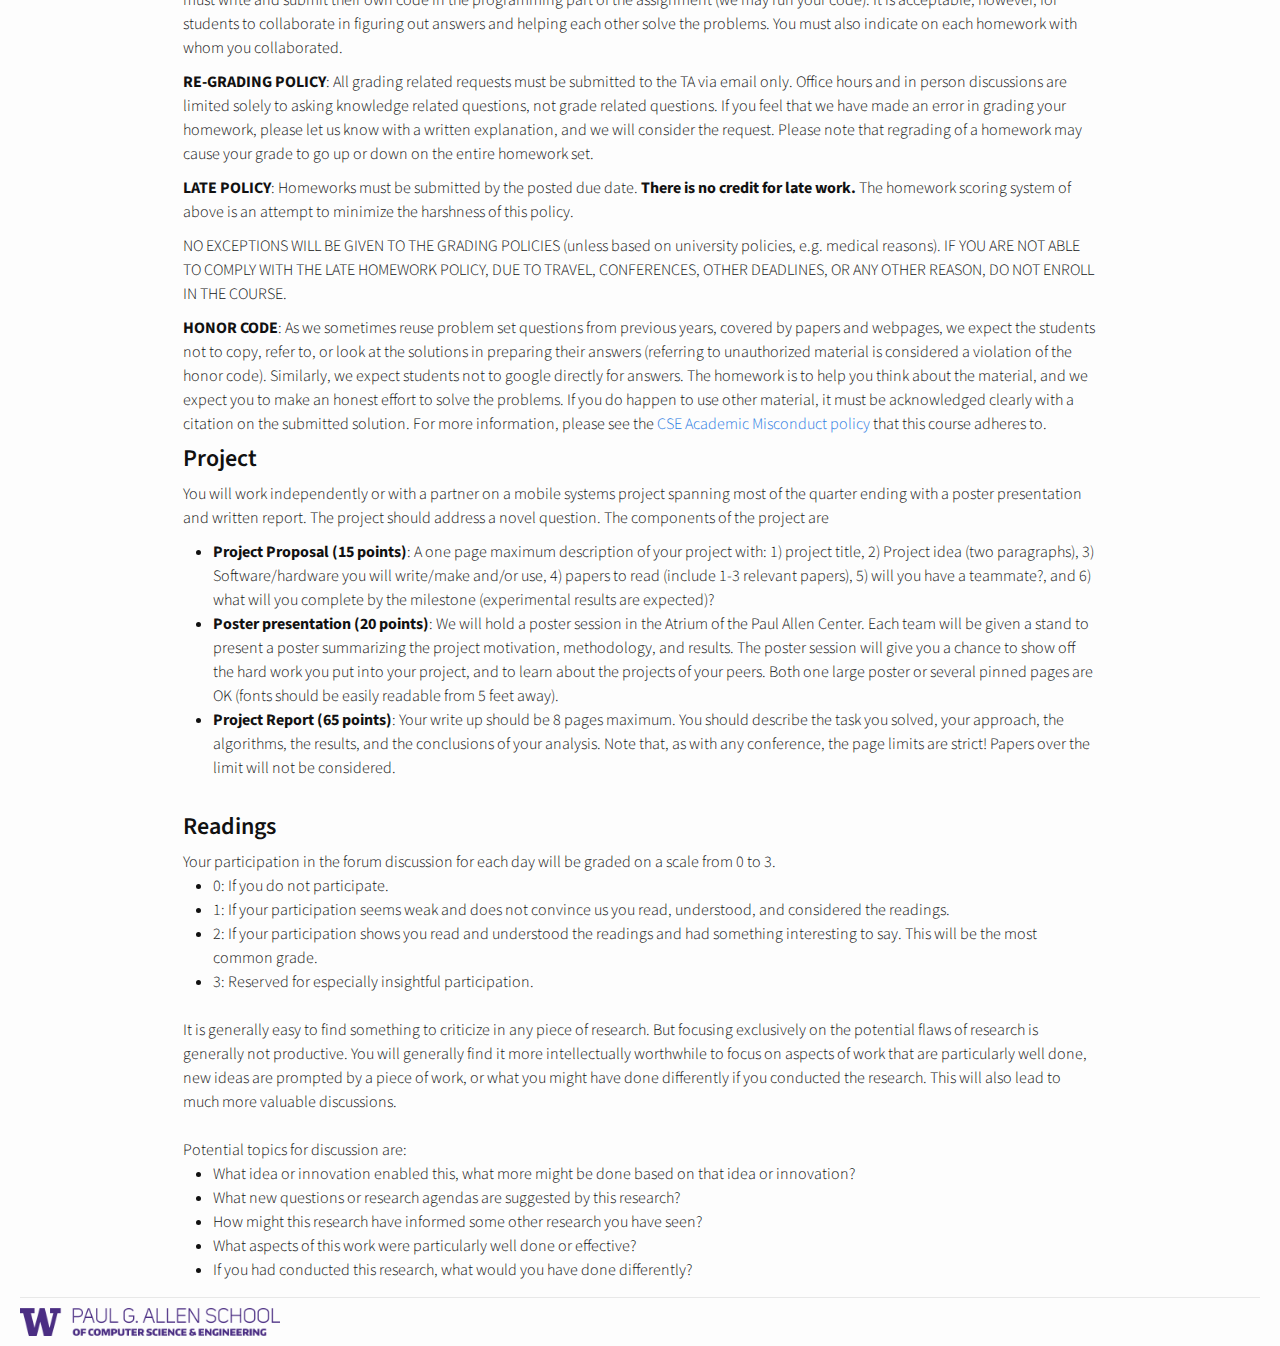
==== commit 081d24a3: "Merge branch 'master' of https://github.com/modernmobileuw/modernmobileuw.github.io" ====
--- a/index.html
+++ b/index.html
@@ -201,6 +201,7 @@
 Guest lecture: Vamsi Talla <br/>
 <a href="./docs/abc.pdf">Ambient Backscatter: Wireless Communication Out of Thin Air (SIGCOMM '13)</a><br/>
 Optional: <a href="./docs/powifi.pdf">Powering the Next Billion Devices with Wi-Fi (CoNext '15)</a><br/>
+<a href="./docs/backscatter.pdf">Slides</a>
       </td>
     </tr>
     <tr>
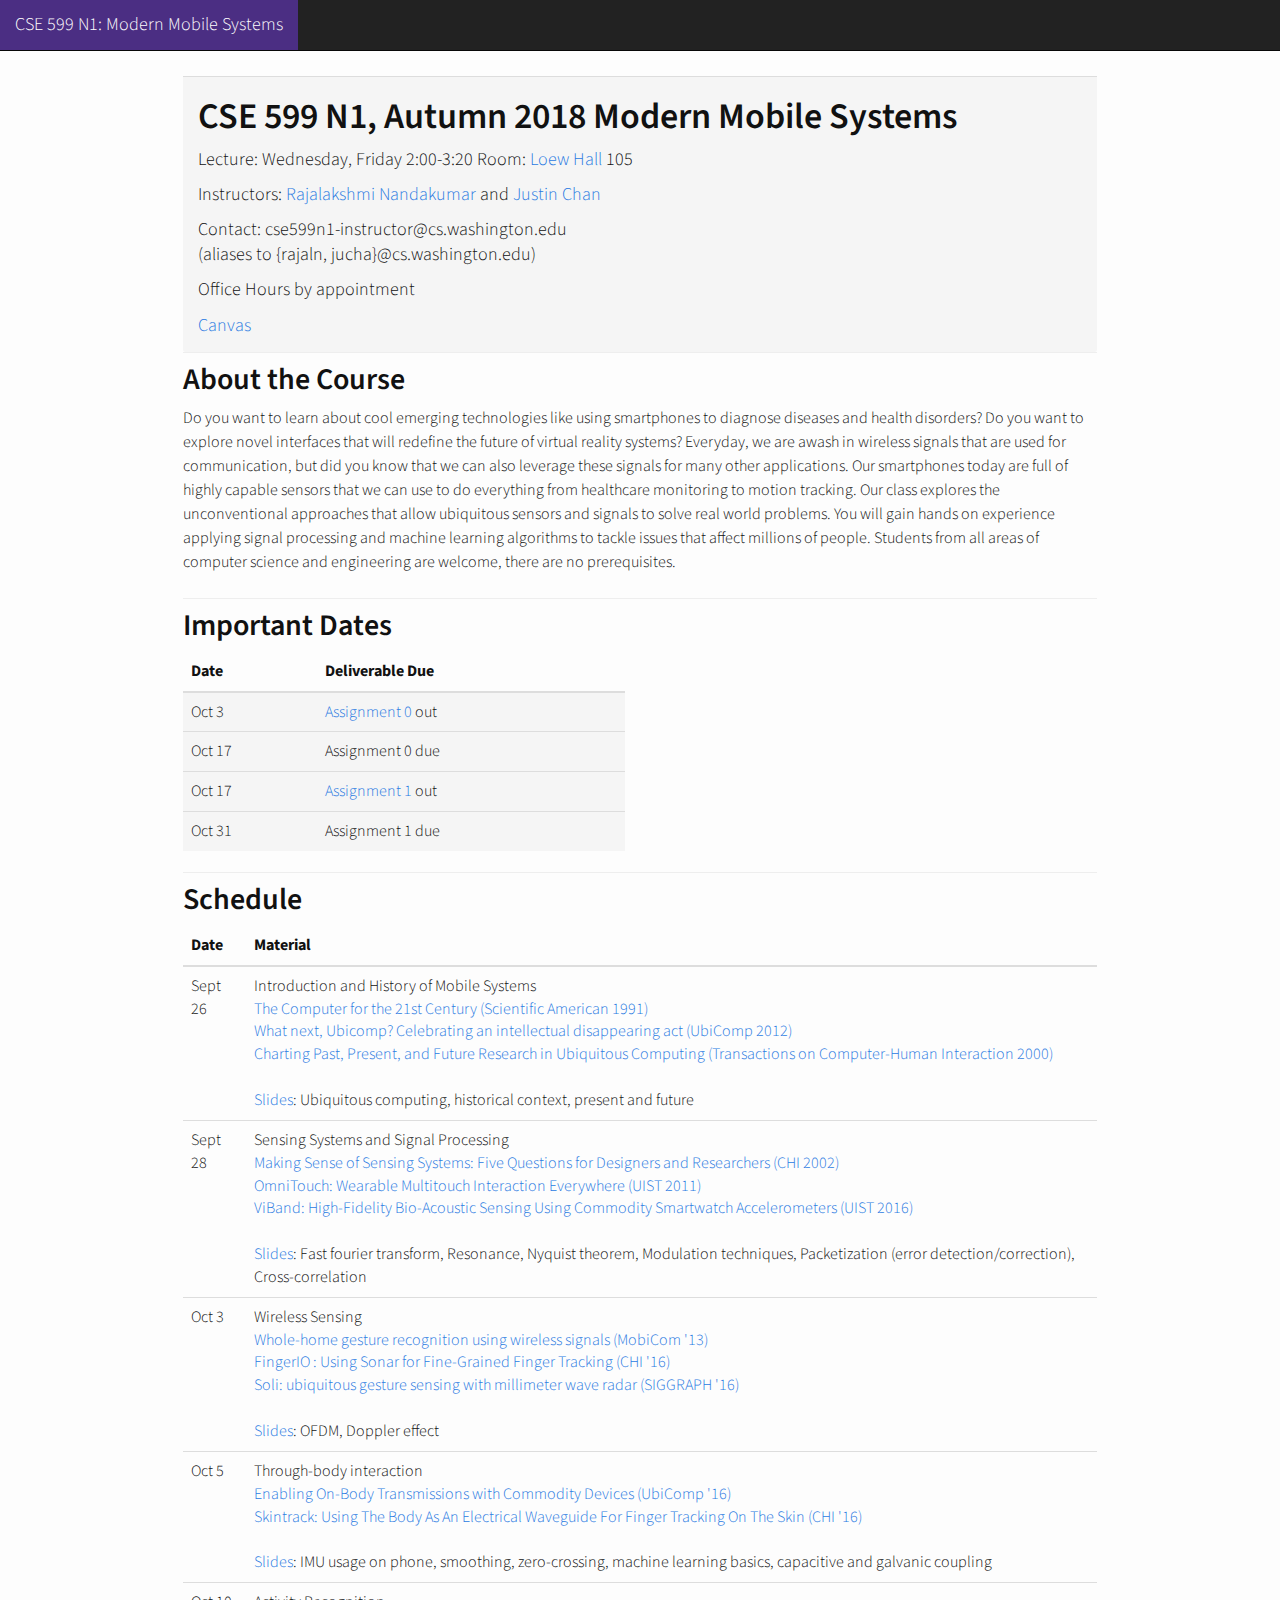
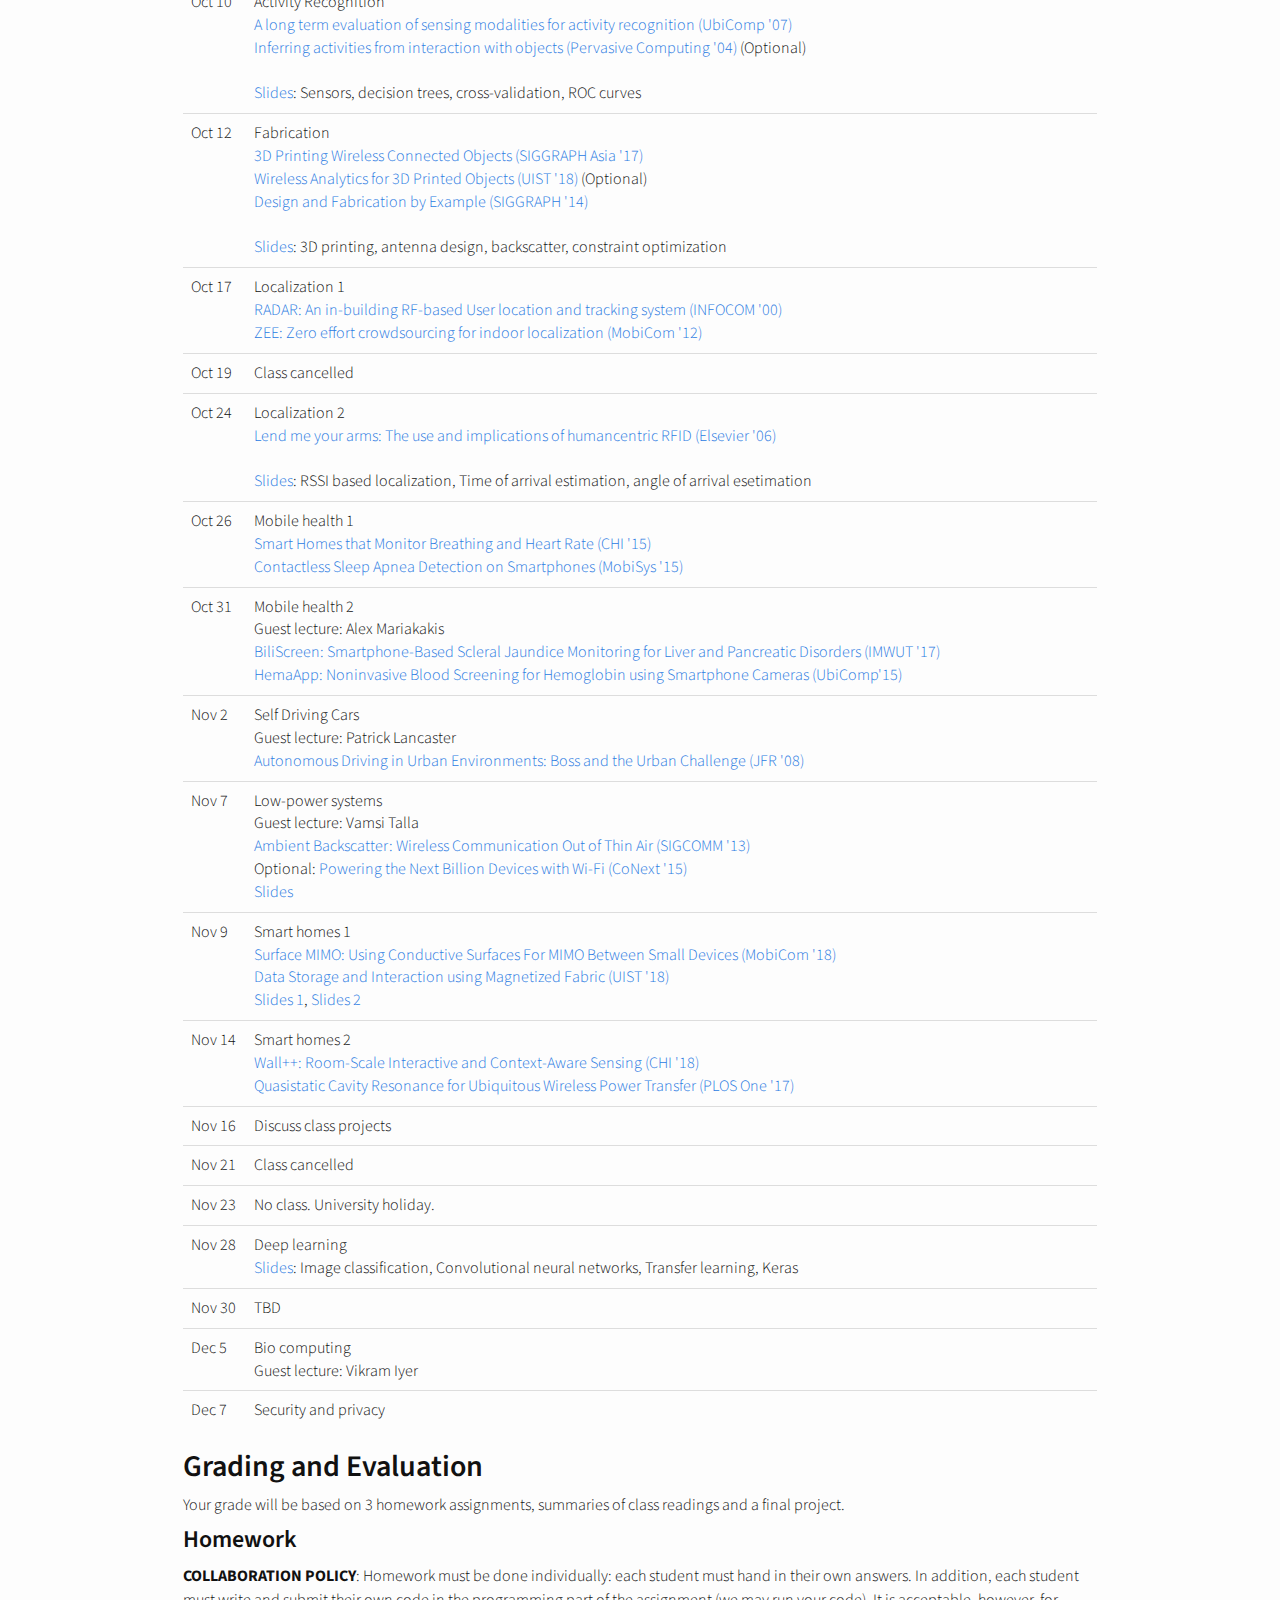
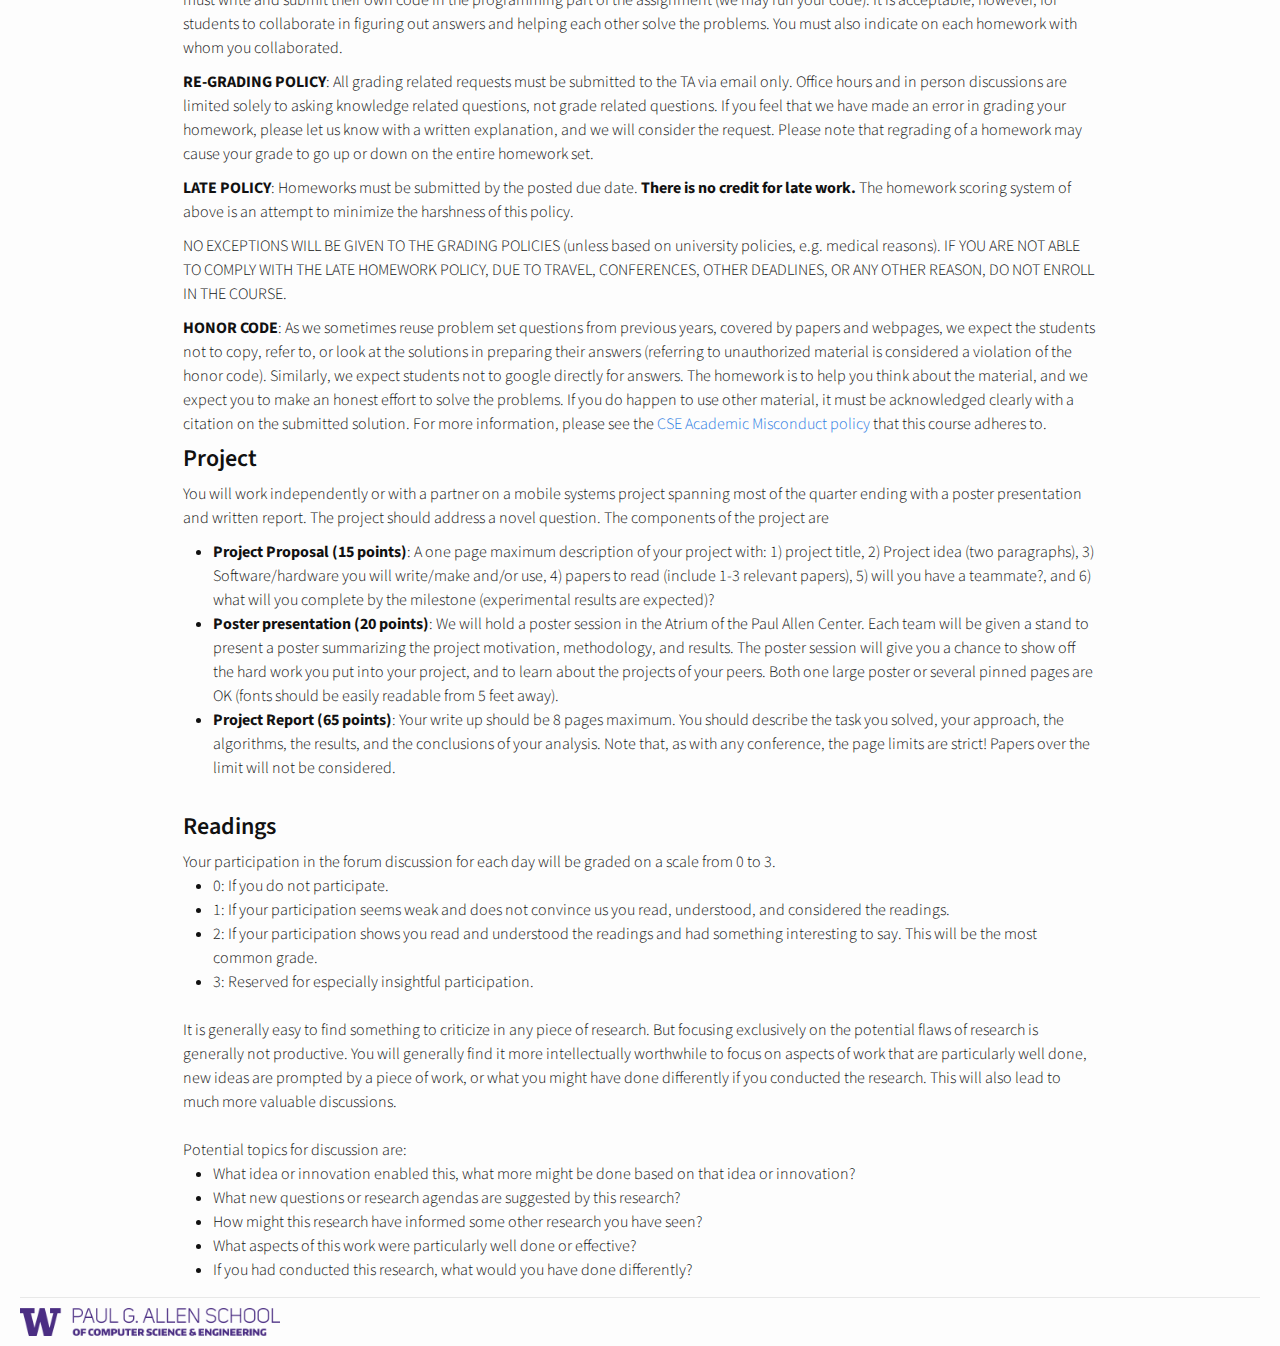
==== commit 6cc673e5: "a" ====
--- a/index.html
+++ b/index.html
@@ -235,13 +235,13 @@
     </tr>
     <tr>
       <td>Nov 28</td>
-      <td>Machine learning<br/>
-      </td>
-    </tr>
-    <tr>
-      <td>Nov 30</td>
       <td>Deep learning<br/>
 <a href="./docs/deeplearning.pdf">Slides</a>: Image classification, Convolutional neural networks, Transfer learning, Keras
+      </td>
+    </tr>
+    <tr>
+      <td>Nov 30</td>
+      <td>TBD<br/>
       </td>
     </tr>
     <tr>
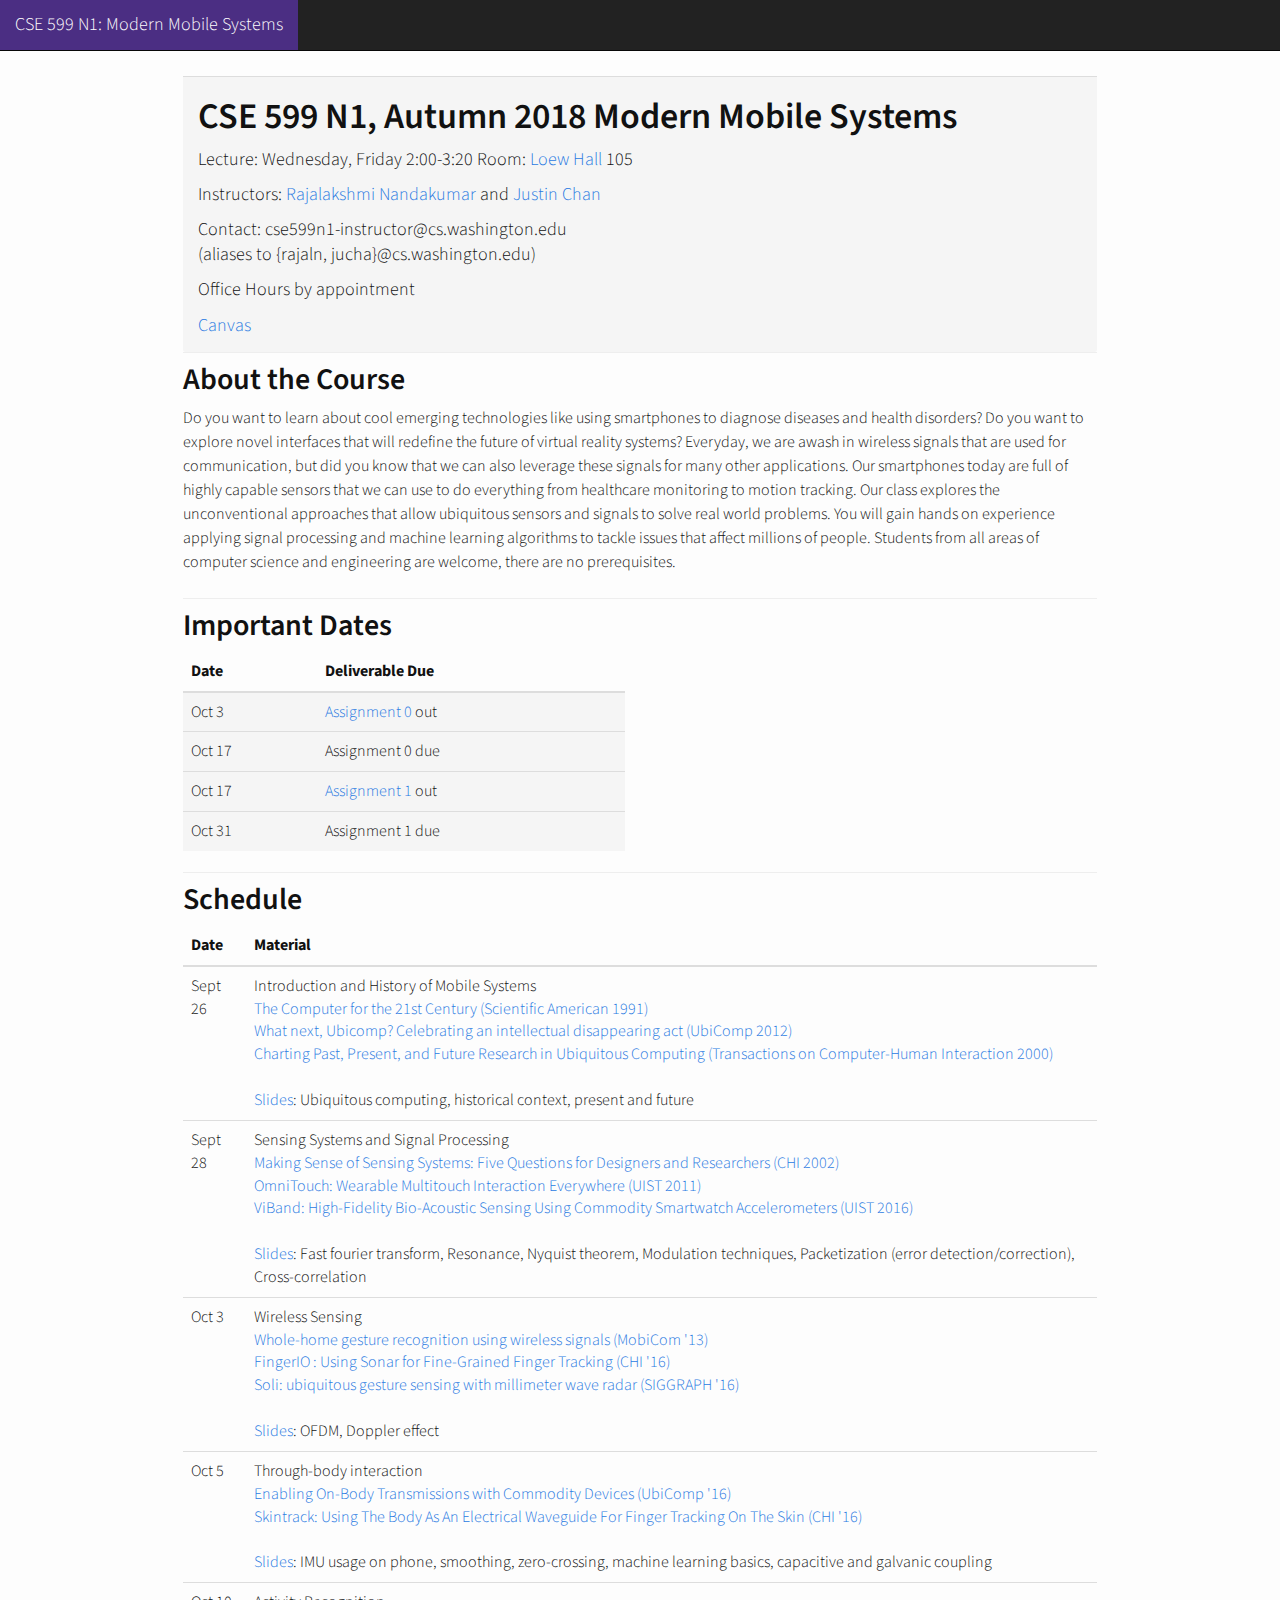
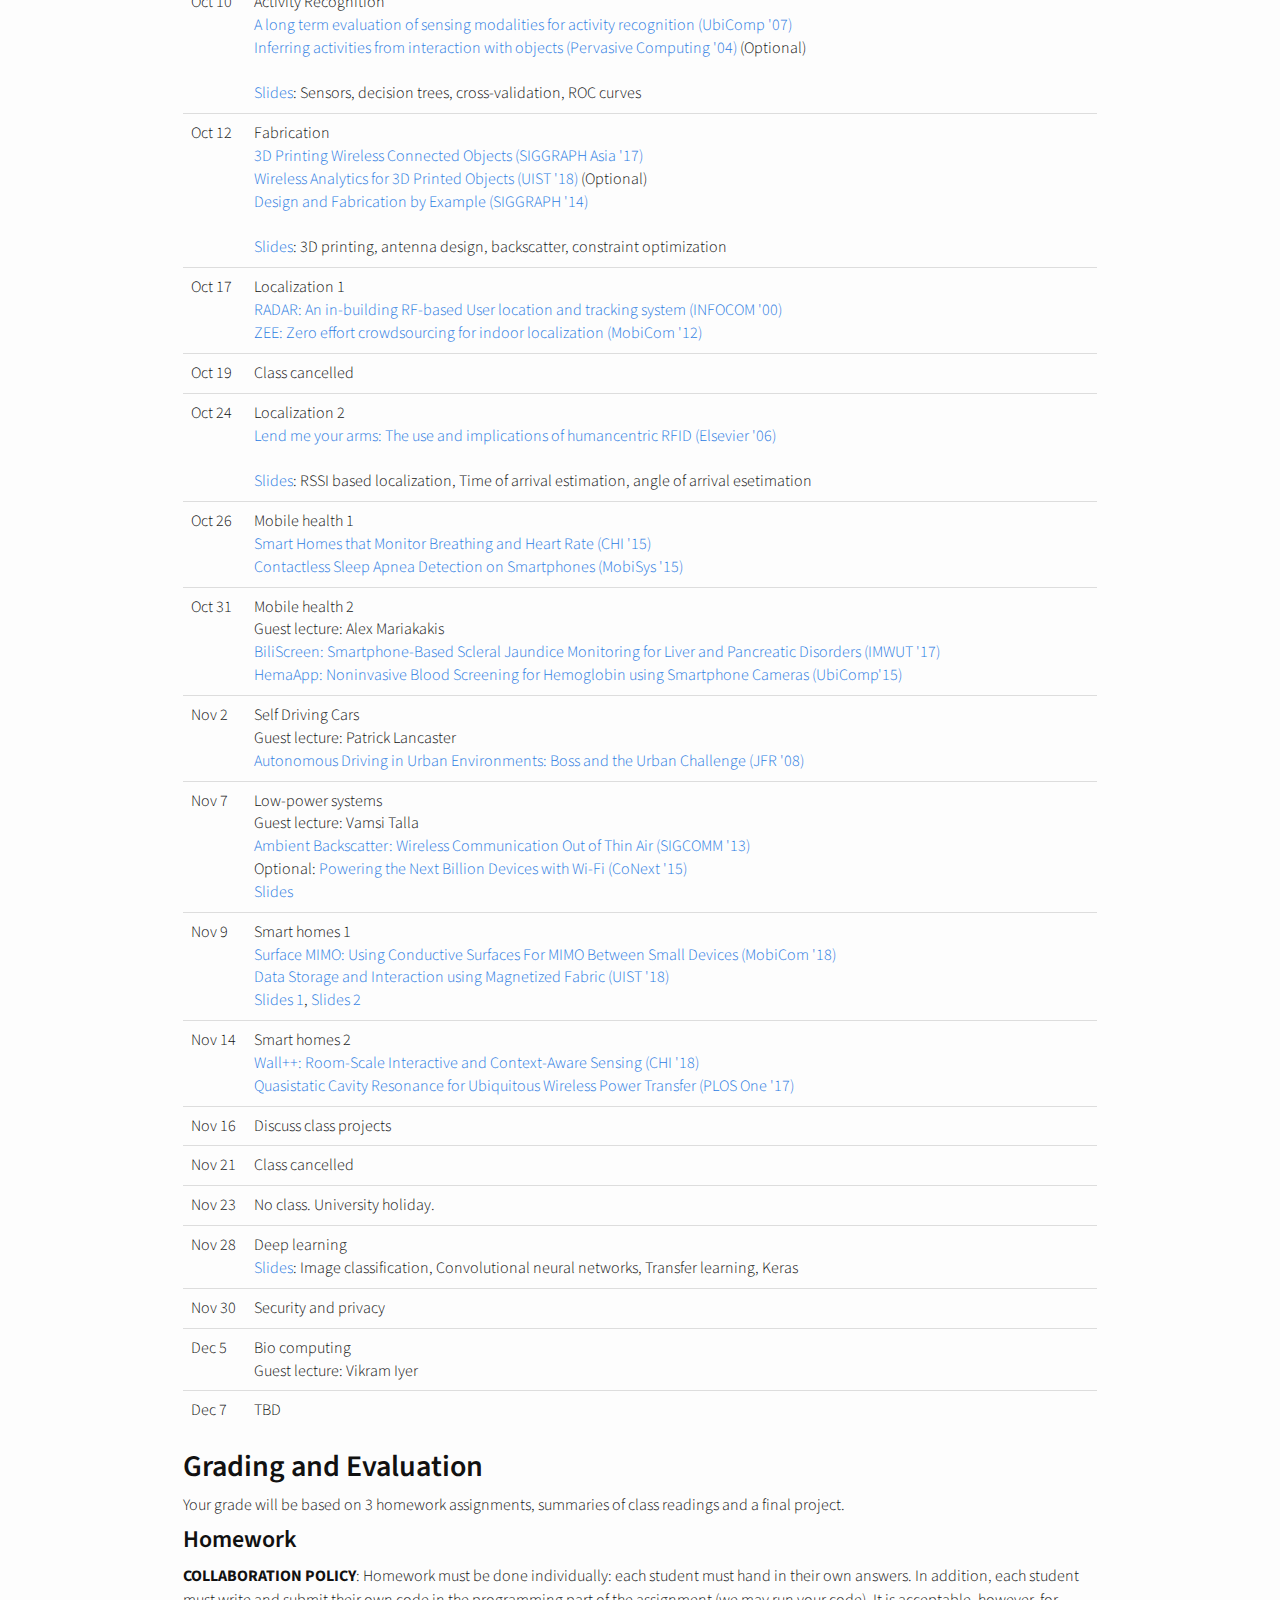
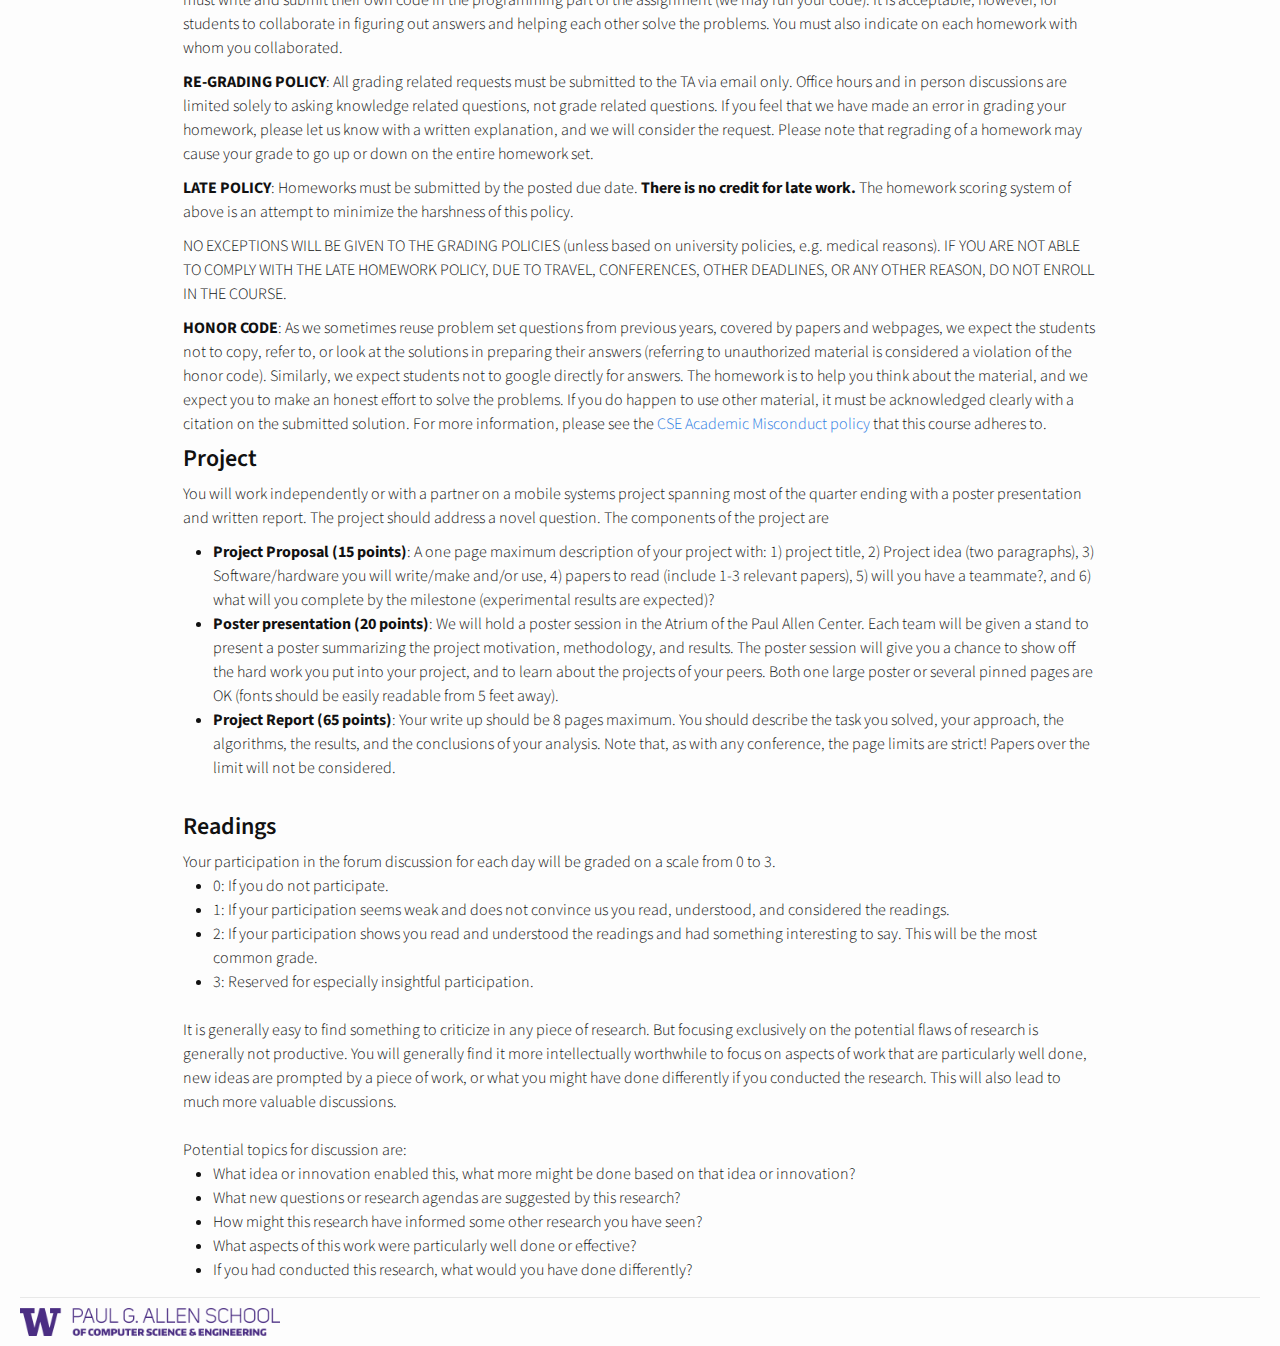
==== commit a1d2dedc: "a" ====
--- a/index.html
+++ b/index.html
@@ -236,12 +236,12 @@
     <tr>
       <td>Nov 28</td>
       <td>Deep learning<br/>
-<a href="./docs/deeplearning.pdf">Slides</a>: Image classification, Convolutional neural networks, Transfer learning, Keras
+<a href="./docs/deeplearning.pdf">Slides</a>: Image classification, Convolutional neural networks, Transfer learning, Keras<br/>
       </td>
     </tr>
     <tr>
       <td>Nov 30</td>
-      <td>TBD<br/>
+      <td>Security and privacy<br/>
       </td>
     </tr>
     <tr>
@@ -252,7 +252,7 @@
     </tr>
     <tr>
       <td>Dec 7</td>
-      <td>Security and privacy<br/>
+      <td>TBD<br/>
       </td>
     </tr>
 </tbody>
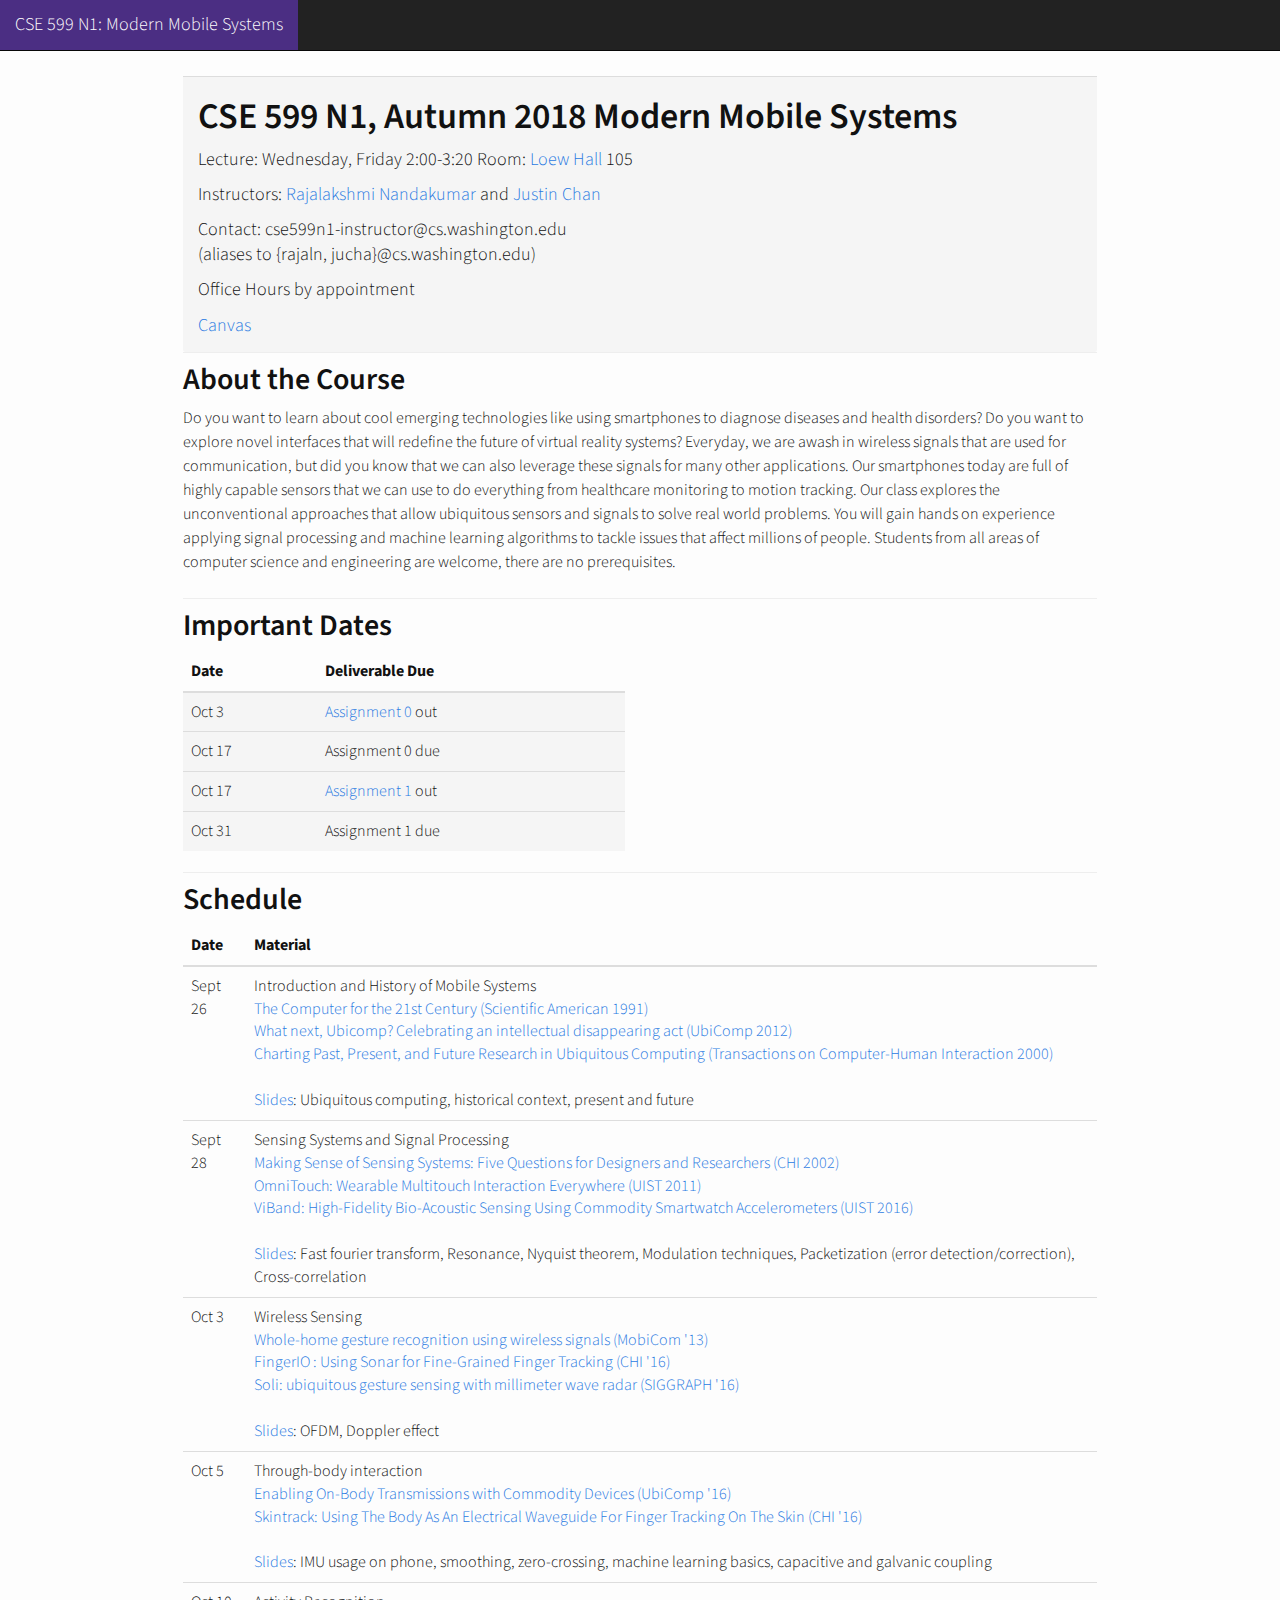
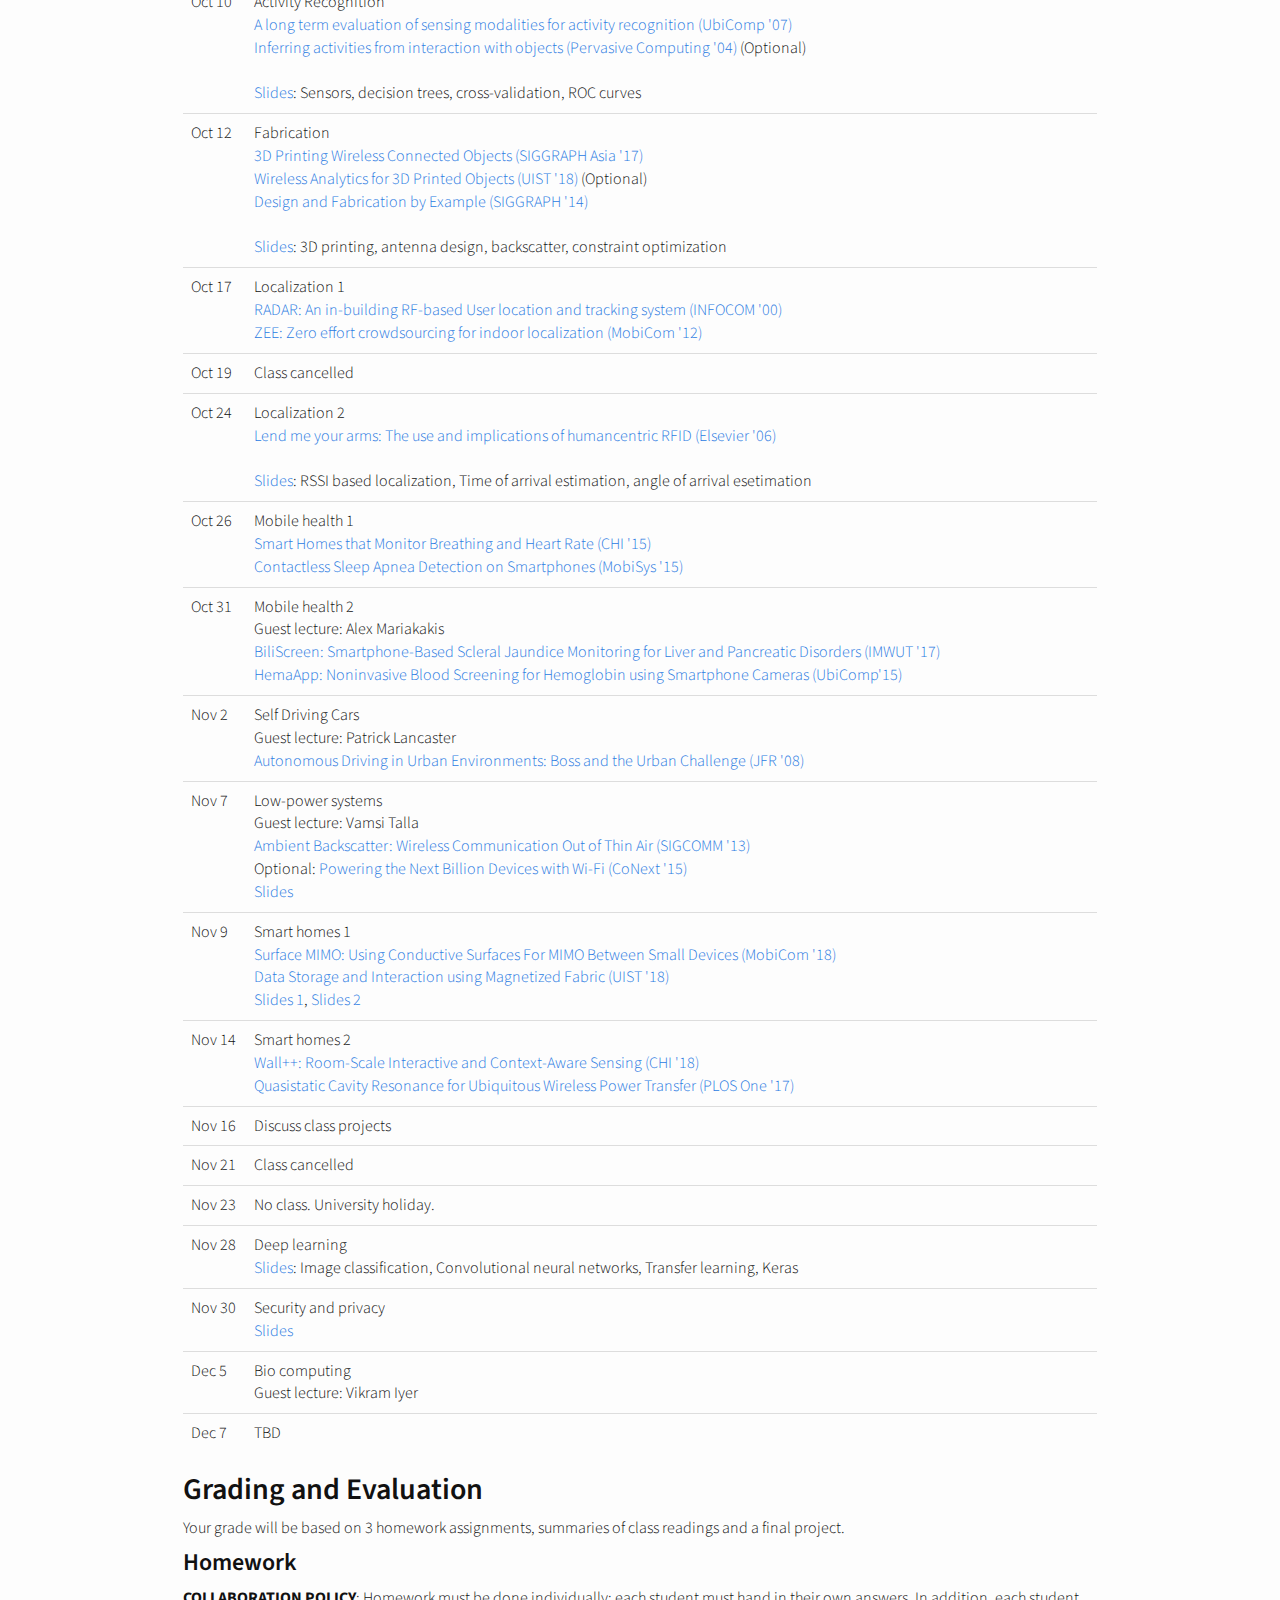
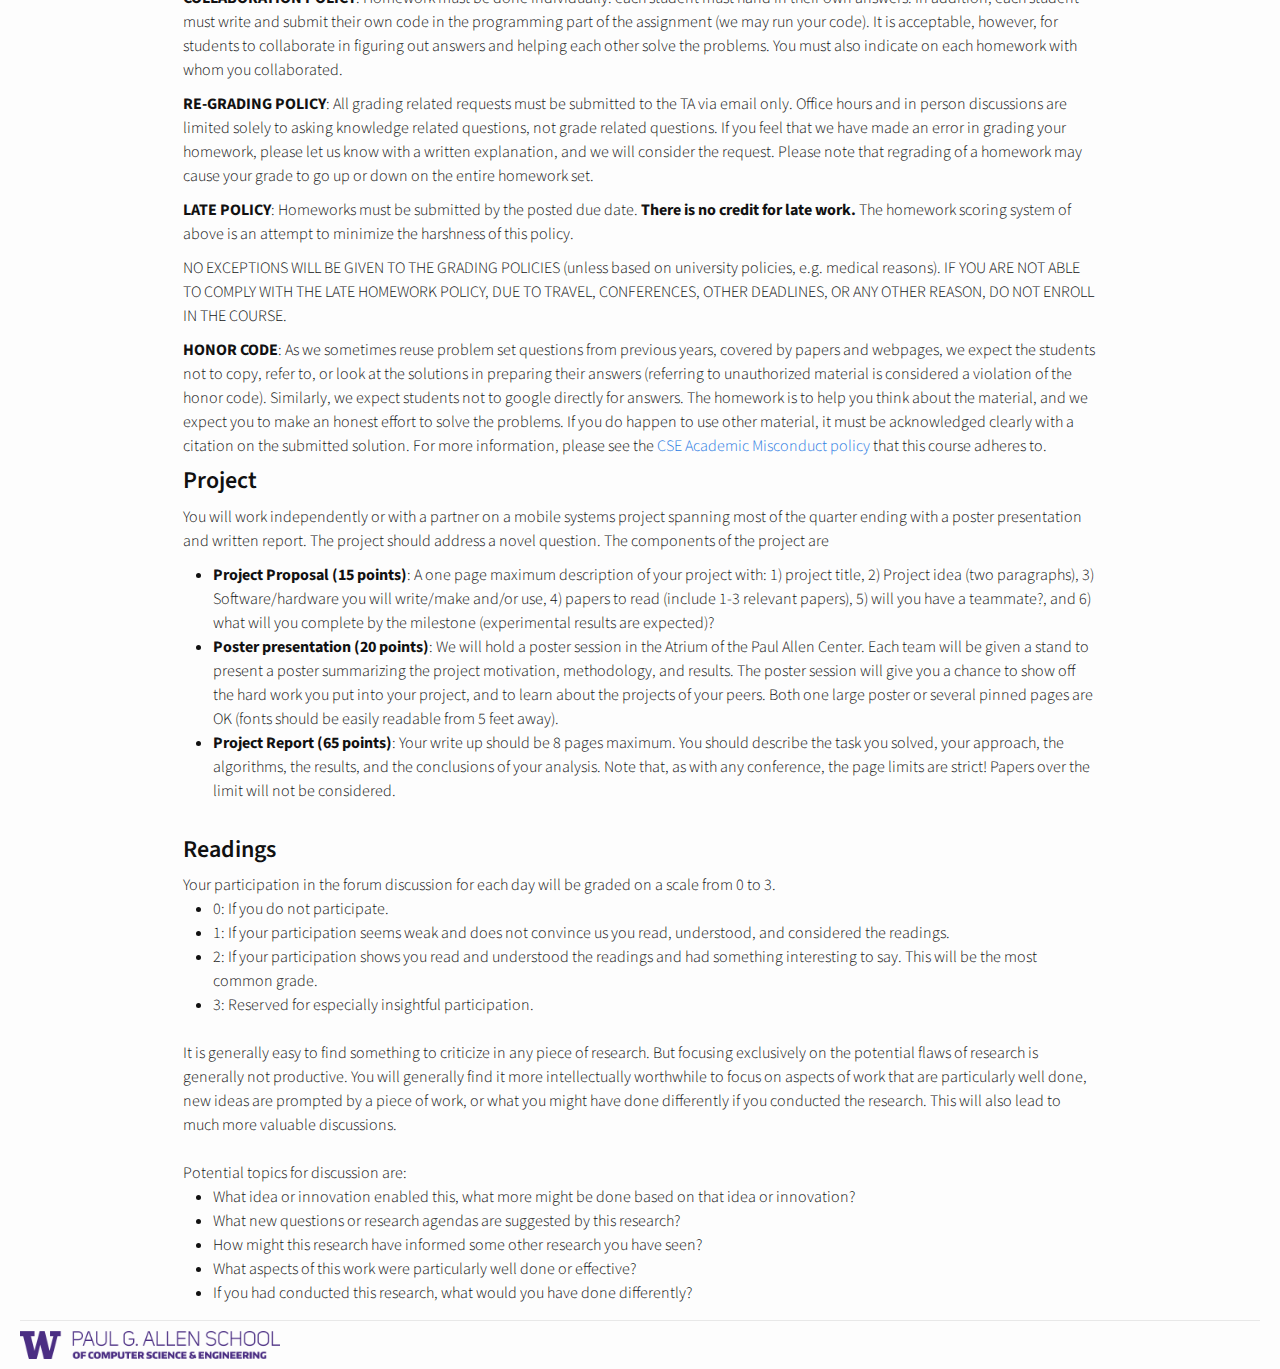
==== commit d8ed6c58: "a" ====
--- a/index.html
+++ b/index.html
@@ -242,6 +242,7 @@
     <tr>
       <td>Nov 30</td>
       <td>Security and privacy<br/>
+<a href="./docs/securityslides.pdf">Slides</a>
       </td>
     </tr>
     <tr>
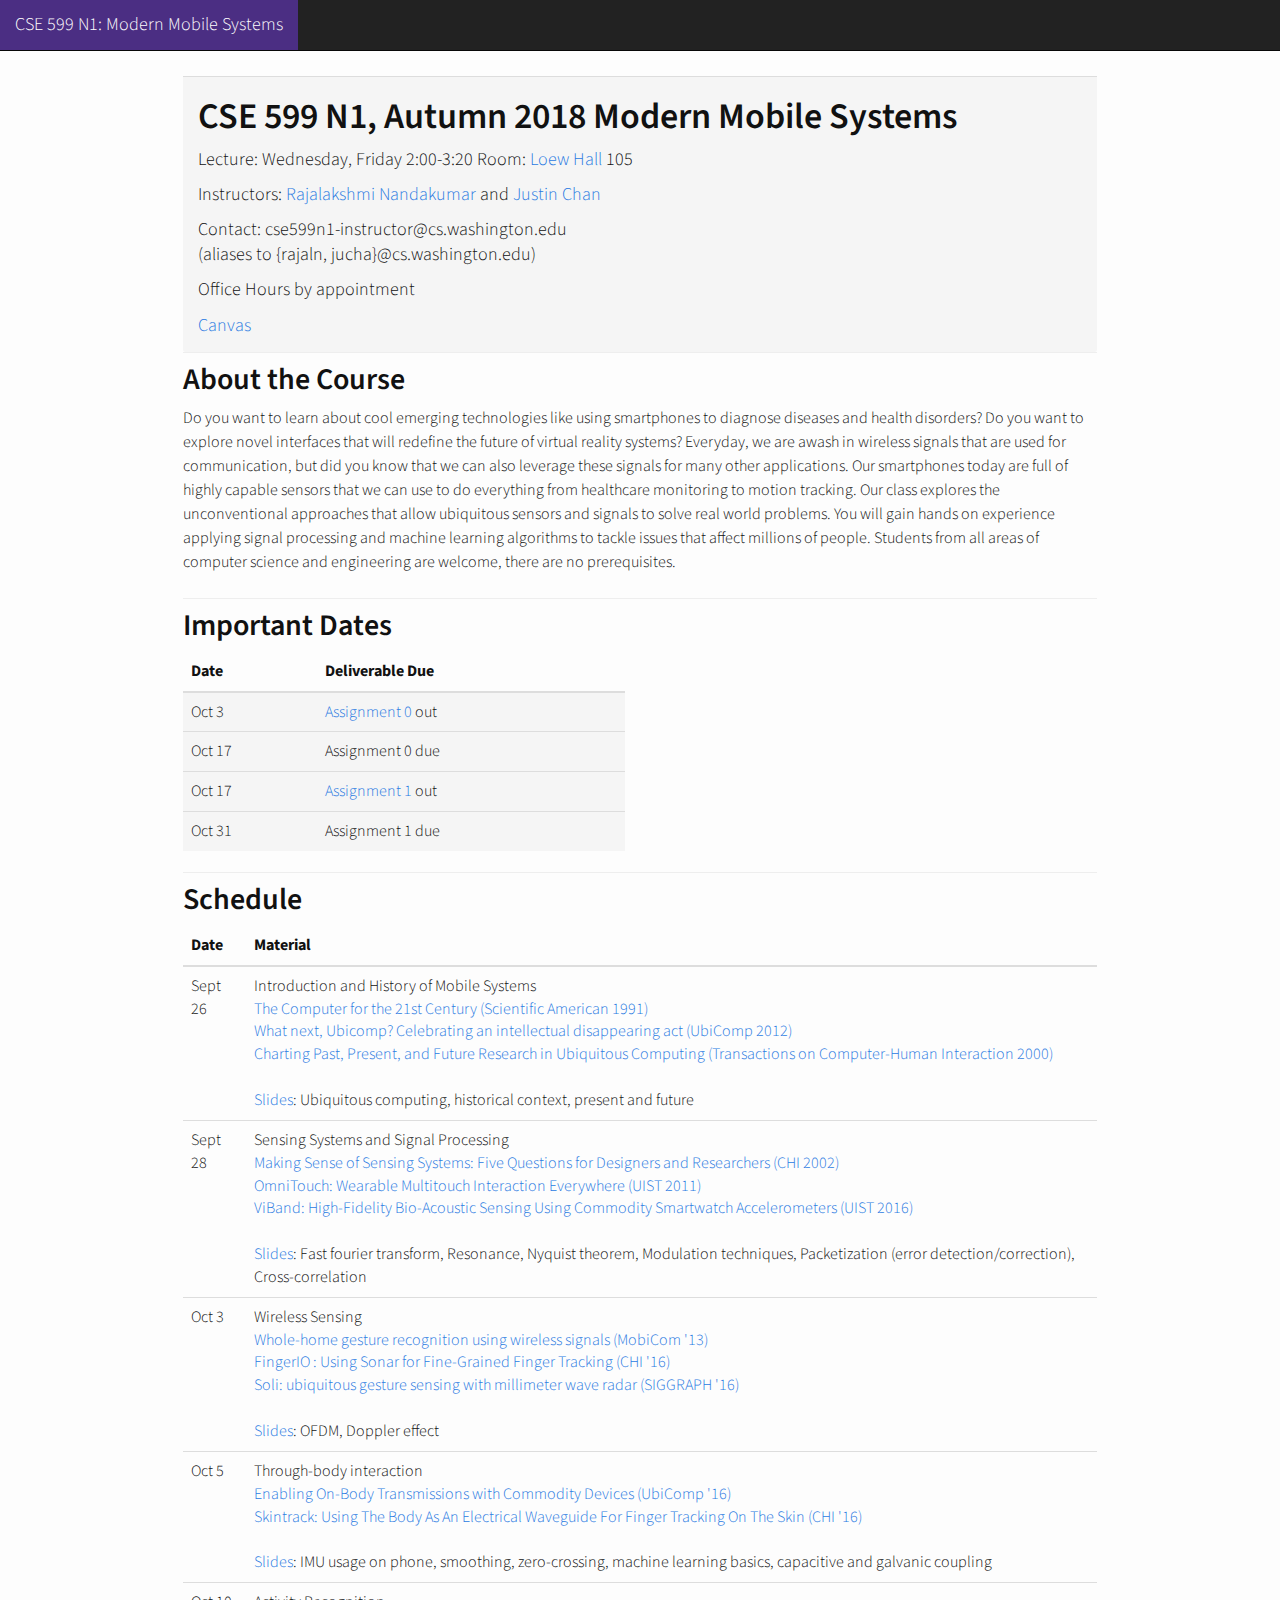
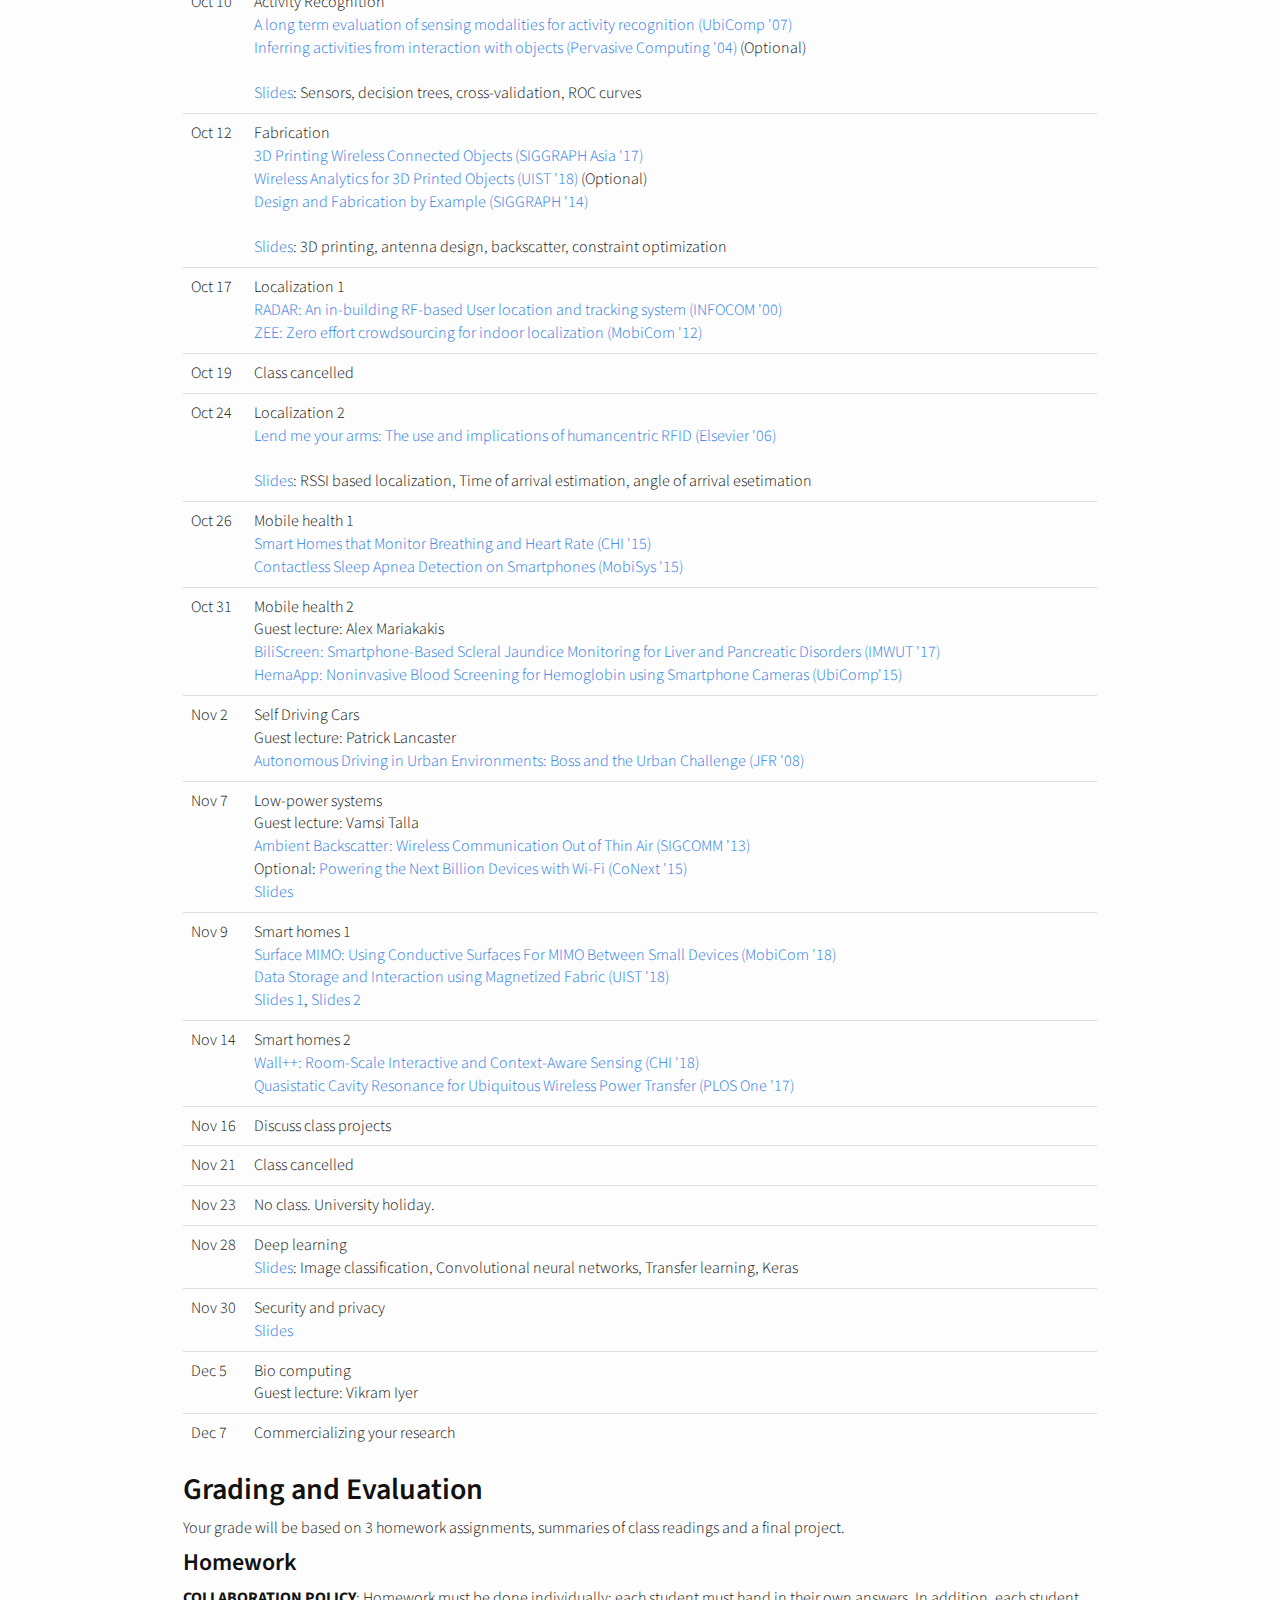
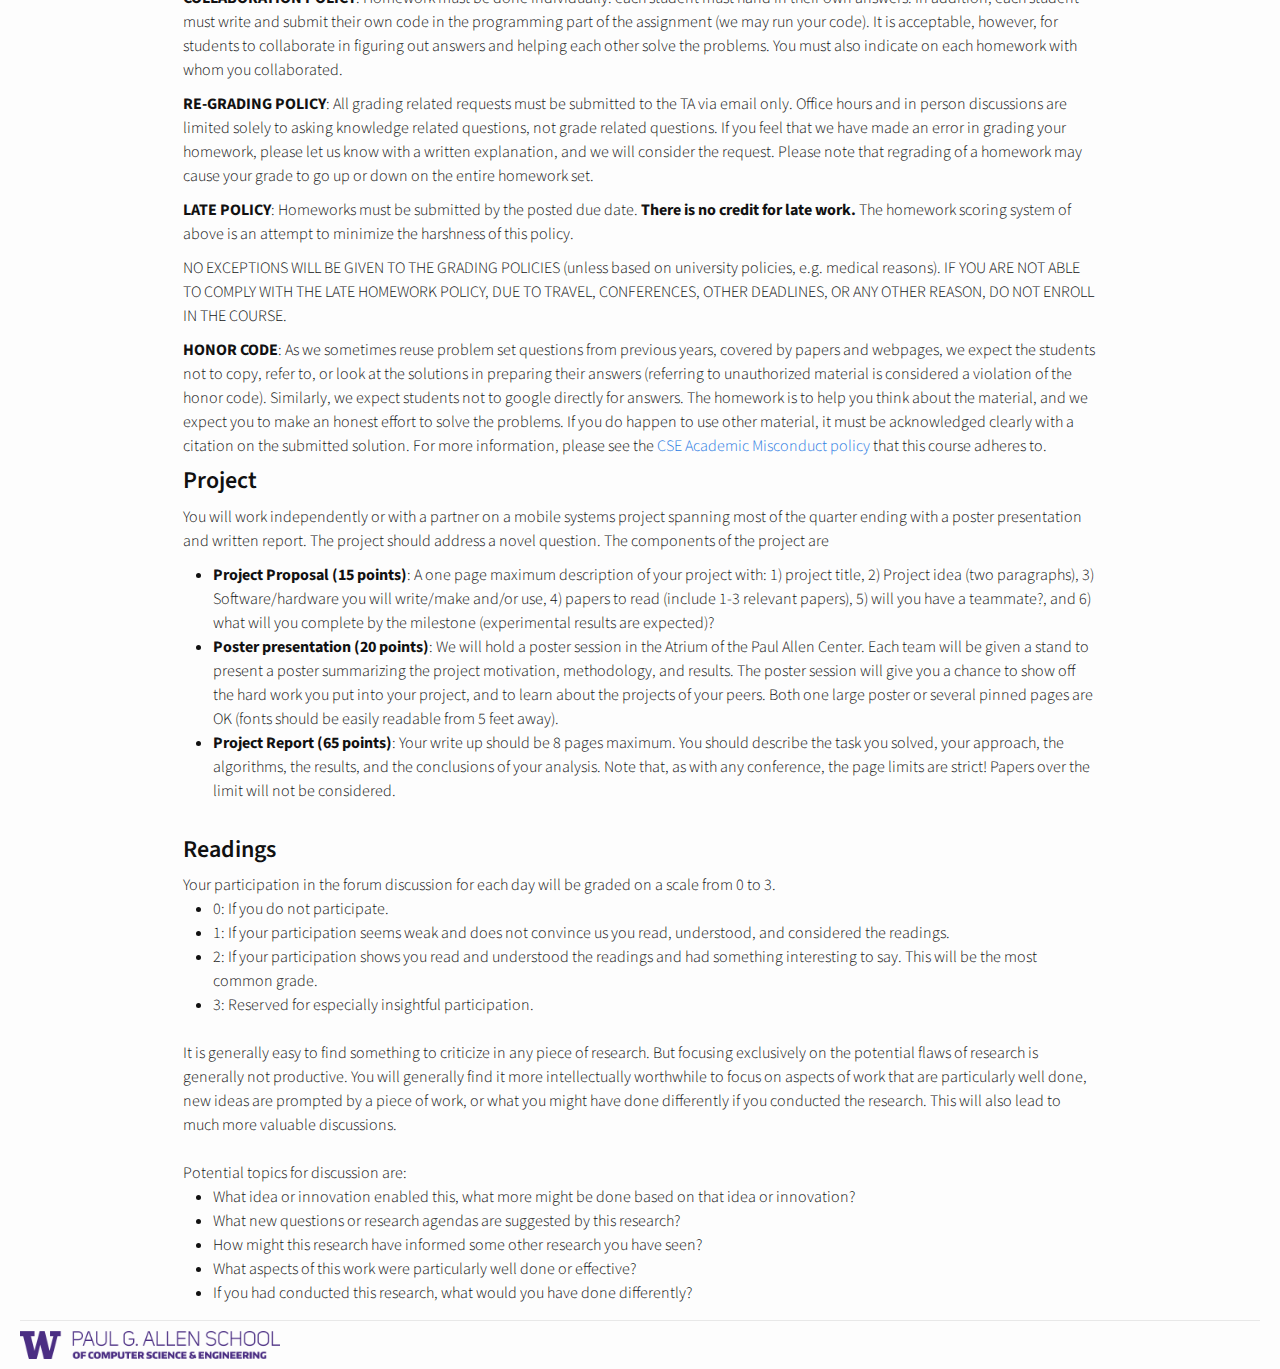
==== commit 42663bb4: "a" ====
--- a/index.html
+++ b/index.html
@@ -242,7 +242,7 @@
     <tr>
       <td>Nov 30</td>
       <td>Security and privacy<br/>
-<a href="./docs/securityslides.pdf">Slides</a>
+<a href="./docs/securityslides.pdf">Slides</a><br/>
       </td>
     </tr>
     <tr>
@@ -253,7 +253,7 @@
     </tr>
     <tr>
       <td>Dec 7</td>
-      <td>TBD<br/>
+      <td>Commercializing your research<br/>
       </td>
     </tr>
 </tbody>
